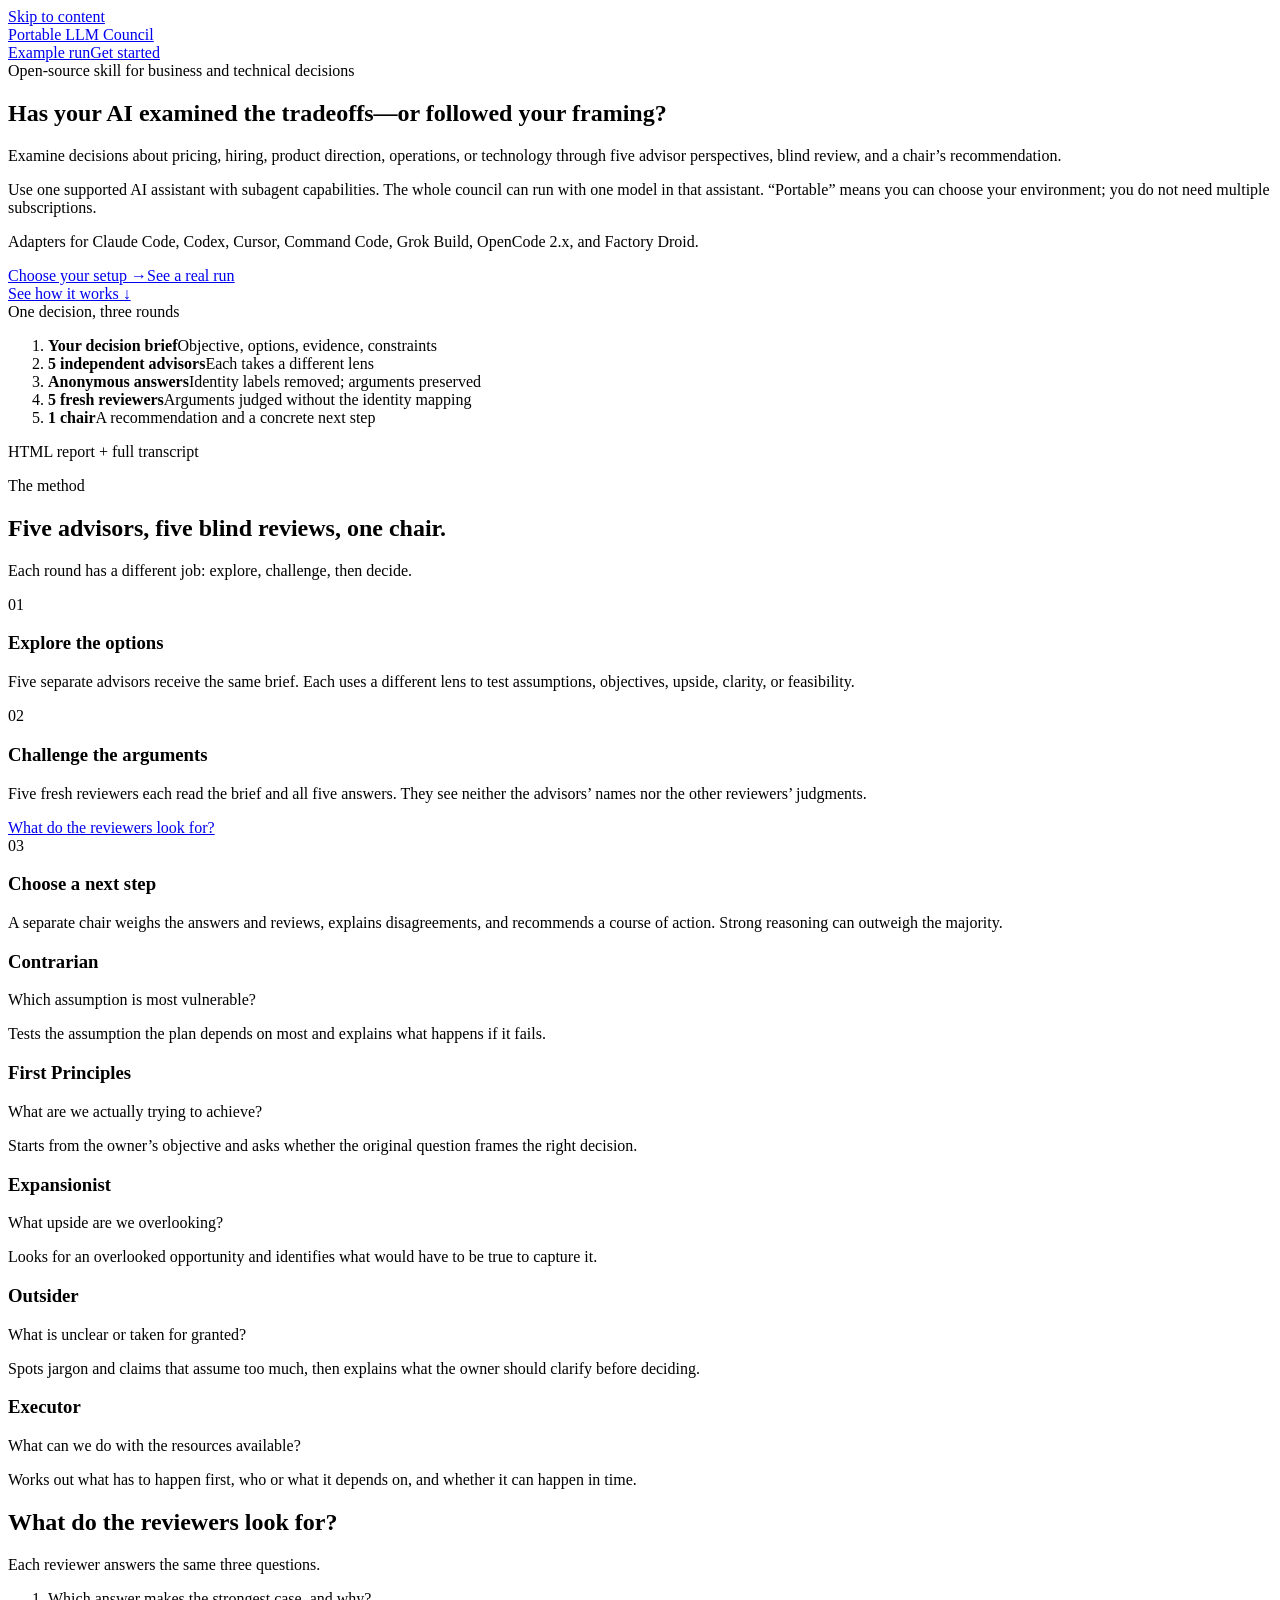
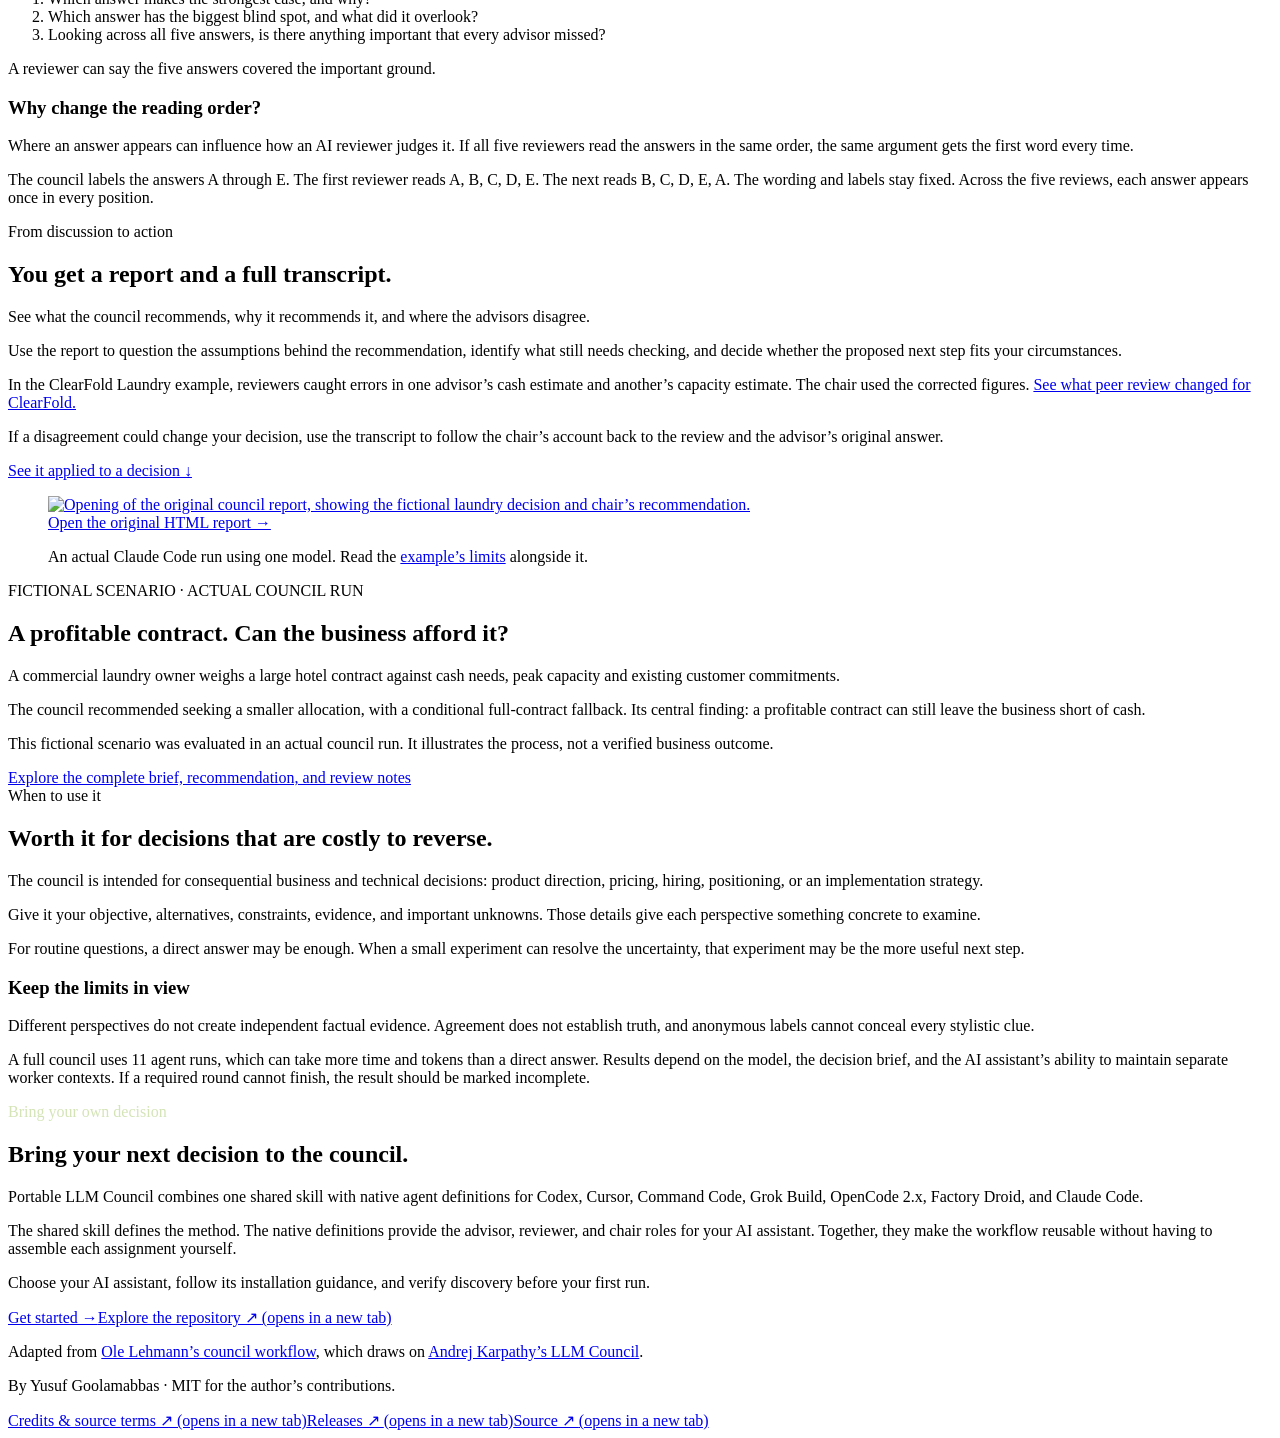
==== site/templates/index.html @ e6c0b961 "Explain blind review and document the Factory Desktop run" ====
<!doctype html><html lang="en"><head><meta charset="utf-8"><meta name="viewport" content="width=device-width,initial-scale=1"><meta name="description" content="Examine the tradeoffs behind an important business or technical decision with five perspectives, blind review, and reasoning you can inspect."><title>Portable LLM Council — business and technical decision review</title><link rel="stylesheet" href="./assets/style.css"><script src="./assets/site.js" defer></script><link rel="canonical" href="https://goolamabbas.github.io/portable-llm-council/"><link rel="icon" href="./assets/favicon.svg" type="image/svg+xml"><meta property="og:type" content="website"><meta property="og:title" content="Portable LLM Council — business and technical decision review"><meta property="og:description" content="Examine the tradeoffs behind an important business or technical decision with five perspectives, blind review, and reasoning you can inspect."><meta property="og:url" content="https://goolamabbas.github.io/portable-llm-council/"><meta property="og:image" content="https://goolamabbas.github.io/portable-llm-council/assets/social-card.png"><meta property="og:image:width" content="1200"><meta property="og:image:height" content="630"><meta property="og:image:alt" content="Portable LLM Council: five advisors, five blind reviews, one chair."><meta name="twitter:card" content="summary_large_image"></head><body><a class="skip" href="#main">Skip to content</a><header><div class="wrap"><a class="brand" href="./"><span class="mark" aria-hidden="true"><i></i><i></i><i></i><i></i><i></i><i></i><i></i><i></i><i></i></span>Portable LLM Council</a><nav aria-label="Main navigation"><a  href="./sample/">Example run</a><a  href="./get-started/">Get started</a></nav></div></header><main id="main"><div class="wrap">
<section class="hero hero-grid">
<div><div class="eyebrow">Open-source skill for business and technical decisions</div>
<h1 class="rationale-heading">Has your AI examined the tradeoffs—or followed your framing?</h1>
<p class="lead">Examine decisions about pricing, hiring, product direction, operations, or technology through five advisor perspectives, blind review, and a chair’s recommendation.</p>
<p>Use one supported AI assistant with subagent capabilities. The whole council can run with one model in that assistant. “Portable” means you can choose your environment; you do not need multiple subscriptions.</p><p class="platforms">Adapters for Claude Code, Codex, Cursor, Command Code, Grok Build, OpenCode 2.x, and Factory Droid.</p>
<div class="actions"><a class="button" href="get-started/">Choose your setup →</a><a class="button secondary" href="sample/">See a real run</a></div>
<a href="#how-it-works">See how it works ↓</a></div>
<aside class="flow" aria-label="Council workflow"><div class="eyebrow">One decision, three rounds</div><ol>
<li><strong>Your decision brief</strong><span>Objective, options, evidence, constraints</span></li>
<li><strong>5 independent advisors</strong><span>Each takes a different lens</span></li>
<li><strong>Anonymous answers</strong><span>Identity labels removed; arguments preserved</span></li>
<li><strong>5 fresh reviewers</strong><span>Arguments judged without the identity mapping</span></li>
<li><strong>1 chair</strong><span>A recommendation and a concrete next step</span></li>
</ol><p class="flow-result">HTML report + full transcript</p></aside>
</section>
<section class="section" id="how-it-works"><div class="intro"><div class="eyebrow">The method</div>
<h2>Five advisors, five blind reviews, one chair.</h2>
<p class="lead">Each round has a different job: explore, challenge, then decide.</p></div>
<div class="three">
<article class="card"><span class="number">01</span><h3>Explore the options</h3><p>Five separate advisors receive the same brief. Each uses a different lens to test assumptions, objectives, upside, clarity, or feasibility.</p></article>
<article class="card"><span class="number">02</span><h3>Challenge the arguments</h3><p>Five fresh reviewers each read the brief and all five answers. They see neither the advisors’ names nor the other reviewers’ judgments.</p><a href="#peer-review">What do the reviewers look for?</a></article>
<article class="card"><span class="number">03</span><h3>Choose a next step</h3><p>A separate chair weighs the answers and reviews, explains disagreements, and recommends a course of action. Strong reasoning can outweigh the majority.</p></article>
</div>
<div class="lenses" aria-label="Five advisor lenses">
<article><h3>Contrarian</h3><p>Which assumption is most vulnerable?</p><p>Tests the assumption the plan depends on most and explains what happens if it fails.</p></article>
<article><h3>First Principles</h3><p>What are we actually trying to achieve?</p><p>Starts from the owner’s objective and asks whether the original question frames the right decision.</p></article>
<article><h3>Expansionist</h3><p>What upside are we overlooking?</p><p>Looks for an overlooked opportunity and identifies what would have to be true to capture it.</p></article>
<article><h3>Outsider</h3><p>What is unclear or taken for granted?</p><p>Spots jargon and claims that assume too much, then explains what the owner should clarify before deciding.</p></article>
<article><h3>Executor</h3><p>What can we do with the resources available?</p><p>Works out what has to happen first, who or what it depends on, and whether it can happen in time.</p></article>
</div></section>
<section class="section two" id="peer-review" aria-labelledby="peer-review-heading">
<div><h2 id="peer-review-heading">What do the reviewers look for?</h2>
<p>Each reviewer answers the same three questions.</p>
<ol>
<li>Which answer makes the strongest case, and why?</li>
<li>Which answer has the biggest blind spot, and what did it overlook?</li>
<li>Looking across all five answers, is there anything important that every advisor missed?</li>
</ol>
<p>A reviewer can say the five answers covered the important ground.</p></div>
<div><h3>Why change the reading order?</h3>
<p>Where an answer appears can influence how an AI reviewer judges it. If all five reviewers read the answers in the same order, the same argument gets the first word every time.</p>
<p>The council labels the answers A through E. The first reviewer reads A, B, C, D, E. The next reads B, C, D, E, A. The wording and labels stay fixed. Across the five reviews, each answer appears once in every position.</p></div>
</section>
<section class="section two"><div><div class="eyebrow">From discussion to action</div>
<h2>You get a report and a full transcript.</h2>
<p>See what the council recommends, why it recommends it, and where the advisors disagree.</p>
<p>Use the report to question the assumptions behind the recommendation, identify what still needs checking, and decide whether the proposed next step fits your circumstances.</p>
<p>In the ClearFold Laundry example, reviewers caught errors in one advisor’s cash estimate and another’s capacity estimate. The chair used the corrected figures. <a href="sample/#review">See what peer review changed for ClearFold.</a></p>
<p>If a disagreement could change your decision, use the transcript to follow the chair’s account back to the review and the advisor’s original answer.</p>
<a href="#example">See it applied to a decision ↓</a></div>
<figure class="report-preview"><a href="sample/original-report.html"><img src="assets/report-preview.png" width="1100" height="720" alt="Opening of the original council report, showing the fictional laundry decision and chair’s recommendation." loading="lazy"></a><figcaption><a href="sample/original-report.html">Open the original HTML report →</a><p class="caption">An actual Claude Code run using one model. Read the <a href="sample/#notes">example’s limits</a> alongside it.</p></figcaption></figure></section>
<section class="section" id="example"><div class="case journey-example">
<div><span class="pill">FICTIONAL SCENARIO · ACTUAL COUNCIL RUN</span><h2 class="case-heading">A profitable contract. Can the business afford it?</h2></div>
<div><p>A commercial laundry owner weighs a large hotel contract against cash needs, peak capacity and existing customer commitments.</p>
<p>The council recommended seeking a smaller allocation, with a conditional full-contract fallback. Its central finding: a profitable contract can still leave the business short of cash.</p>
<p class="caption">This fictional scenario was evaluated in an actual council run. It illustrates the process, not a verified business outcome.</p>
<a href="sample/">Explore the complete brief, recommendation, and review notes</a></div>
</div></section>
<section class="section two"><div><div class="eyebrow">When to use it</div>
<h2>Worth it for decisions that are costly to reverse.</h2>
<p>The council is intended for consequential business and technical decisions: product direction, pricing, hiring, positioning, or an implementation strategy.</p>
<p>Give it your objective, alternatives, constraints, evidence, and important unknowns. Those details give each perspective something concrete to examine.</p>
<p>For routine questions, a direct answer may be enough. When a small experiment can resolve the uncertainty, that experiment may be the more useful next step.</p></div>
<div><h3>Keep the limits in view</h3>
<p>Different perspectives do not create independent factual evidence. Agreement does not establish truth, and anonymous labels cannot conceal every stylistic clue.</p>
<p>A full council uses 11 agent runs, which can take more time and tokens than a direct answer. Results depend on the model, the decision brief, and the AI assistant’s ability to maintain separate worker contexts. If a required round cannot finish, the result should be marked incomplete.</p></div></section>
<section class="section"><div class="tagline"><div class="eyebrow" style="color:#d4e4b7">Bring your own decision</div>
<h2>Bring your next decision to the council.</h2>
<p>Portable LLM Council combines one shared skill with native agent definitions for Codex, Cursor, Command Code, Grok Build, OpenCode 2.x, Factory Droid, and Claude Code.</p>
<p>The shared skill defines the method. The native definitions provide the advisor, reviewer, and chair roles for your AI assistant. Together, they make the workflow reusable without having to assemble each assignment yourself.</p>
<p>Choose your AI assistant, follow its installation guidance, and verify discovery before your first run.</p>
<div class="actions"><a class="button" href="get-started/">Get started →</a><a href="https://github.com/goolamabbas/portable-llm-council" target="_blank" rel="noopener noreferrer">Explore the repository ↗ <span class="sr-only">(opens in a new tab)</span></a></div>
</div></section>
</div></main><footer><div class="wrap"><div><p>Adapted from <a href="https://x.com/itsolelehmann/status/2038661433626333649">Ole Lehmann’s council workflow</a>, which draws on <a href="https://github.com/karpathy/llm-council">Andrej Karpathy’s LLM Council</a>. </p><p>By Yusuf Goolamabbas · MIT for the author’s contributions.</p></div><div class="footerlinks"><a href="https://github.com/goolamabbas/portable-llm-council/blob/main/docs/attribution.md" target="_blank" rel="noopener noreferrer">Credits & source terms ↗ <span class="sr-only">(opens in a new tab)</span></a><a href="https://github.com/goolamabbas/portable-llm-council/releases" target="_blank" rel="noopener noreferrer">Releases ↗ <span class="sr-only">(opens in a new tab)</span></a><a href="https://github.com/goolamabbas/portable-llm-council" target="_blank" rel="noopener noreferrer">Source ↗ <span class="sr-only">(opens in a new tab)</span></a></div></div></footer></body></html>
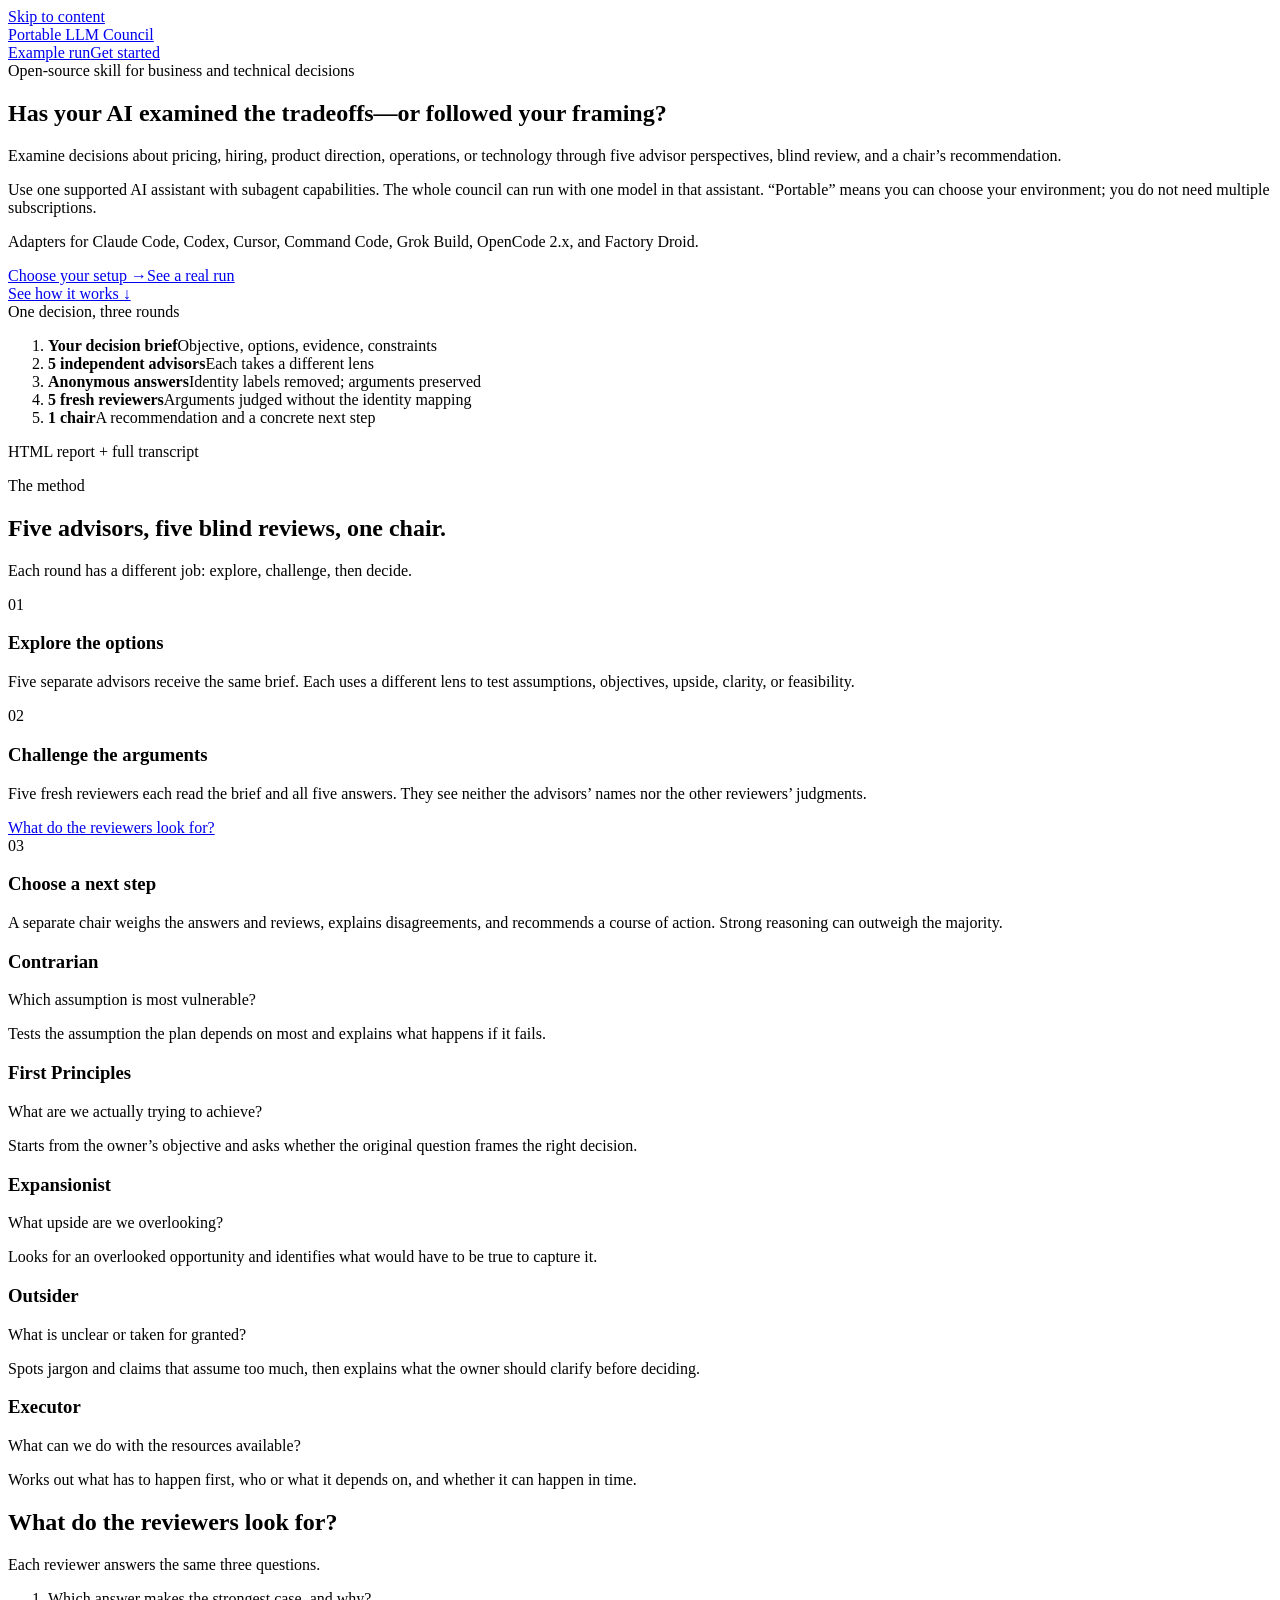
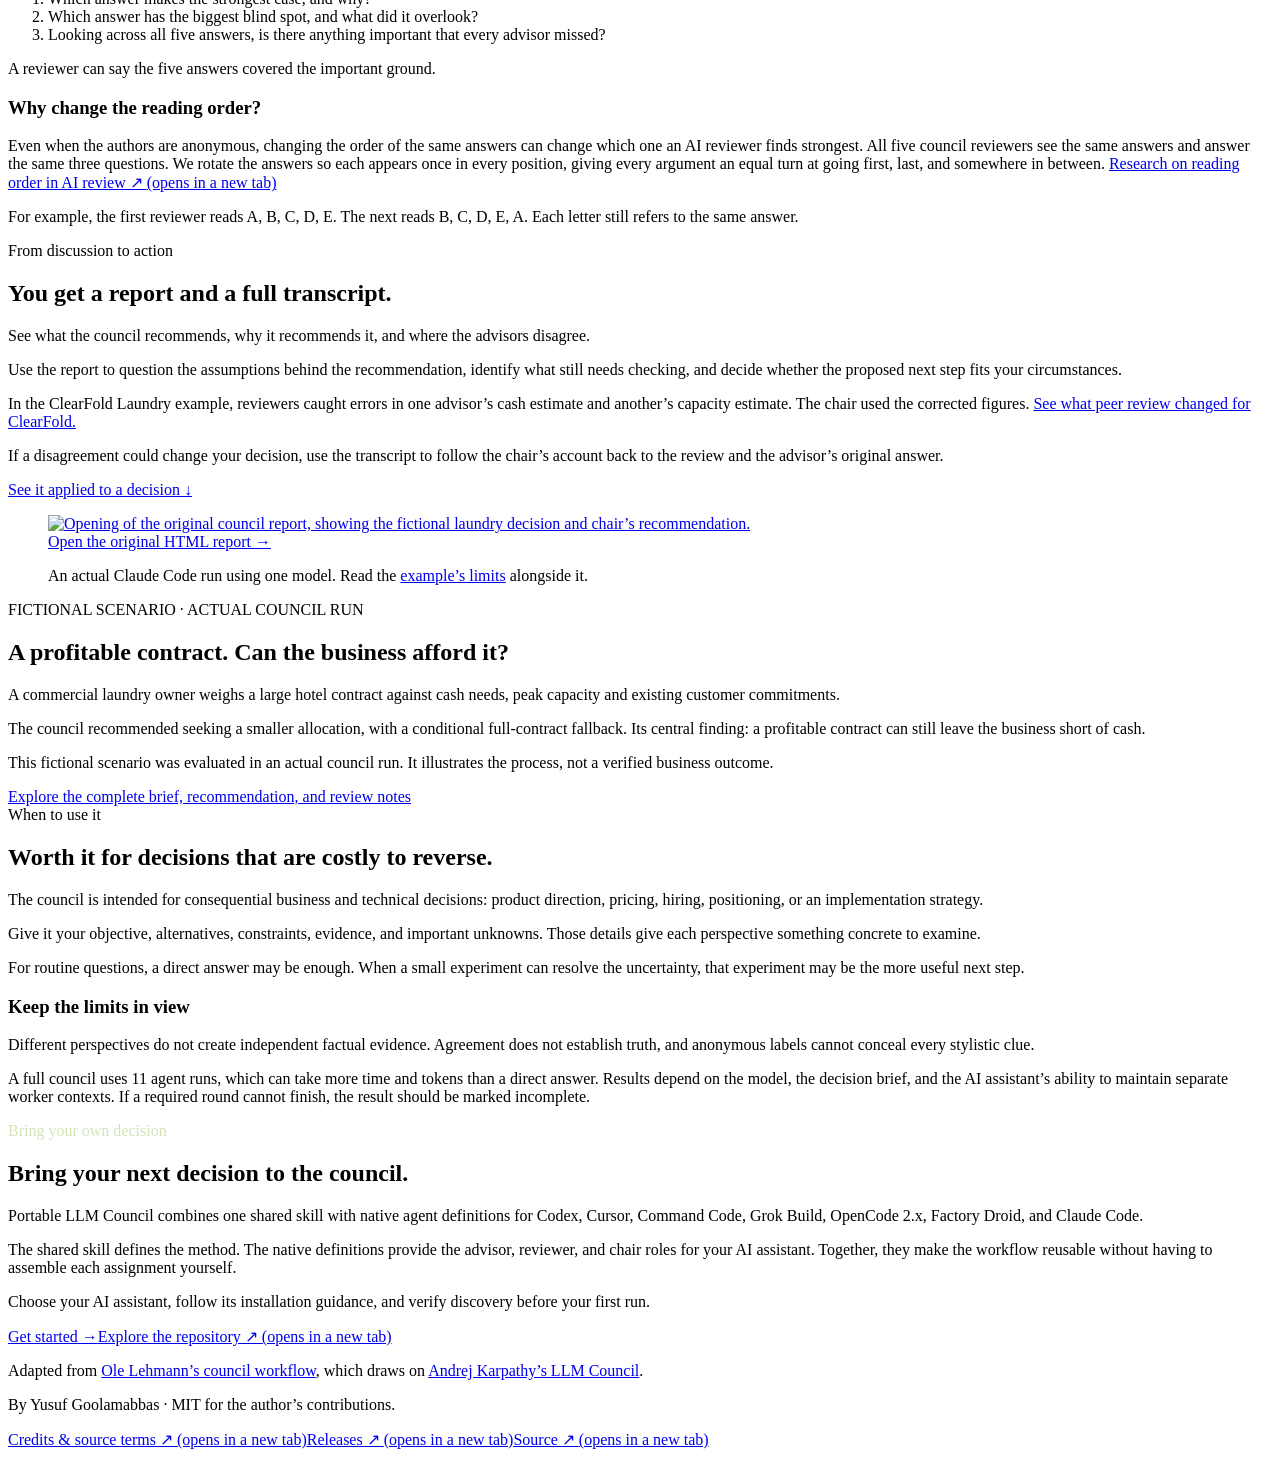
==== commit 5b8b923b: "Cite research on reading order in blind peer review" ====
--- a/site/templates/index.html
+++ b/site/templates/index.html
@@ -38,9 +38,9 @@
 <li>Looking across all five answers, is there anything important that every advisor missed?</li>
 </ol>
 <p>A reviewer can say the five answers covered the important ground.</p></div>
-<div><h3>Why change the reading order?</h3>
-<p>Where an answer appears can influence how an AI reviewer judges it. If all five reviewers read the answers in the same order, the same argument gets the first word every time.</p>
-<p>The council labels the answers A through E. The first reviewer reads A, B, C, D, E. The next reads B, C, D, E, A. The wording and labels stay fixed. Across the five reviews, each answer appears once in every position.</p></div>
+<div><h3 id="reading-order">Why change the reading order?</h3>
+<p>Even when the authors are anonymous, changing the order of the same answers can change which one an AI reviewer finds strongest. All five council reviewers see the same answers and answer the same three questions. We rotate the answers so each appears once in every position, giving every argument an equal turn at going first, last, and somewhere in between. <a href="https://aclanthology.org/2025.ijcnlp-long.18/" target="_blank" rel="noopener noreferrer">Research on reading order in AI review ↗ <span class="sr-only">(opens in a new tab)</span></a></p>
+<p>For example, the first reviewer reads A, B, C, D, E. The next reads B, C, D, E, A. Each letter still refers to the same answer.</p></div>
 </section>
 <section class="section two"><div><div class="eyebrow">From discussion to action</div>
 <h2>You get a report and a full transcript.</h2>
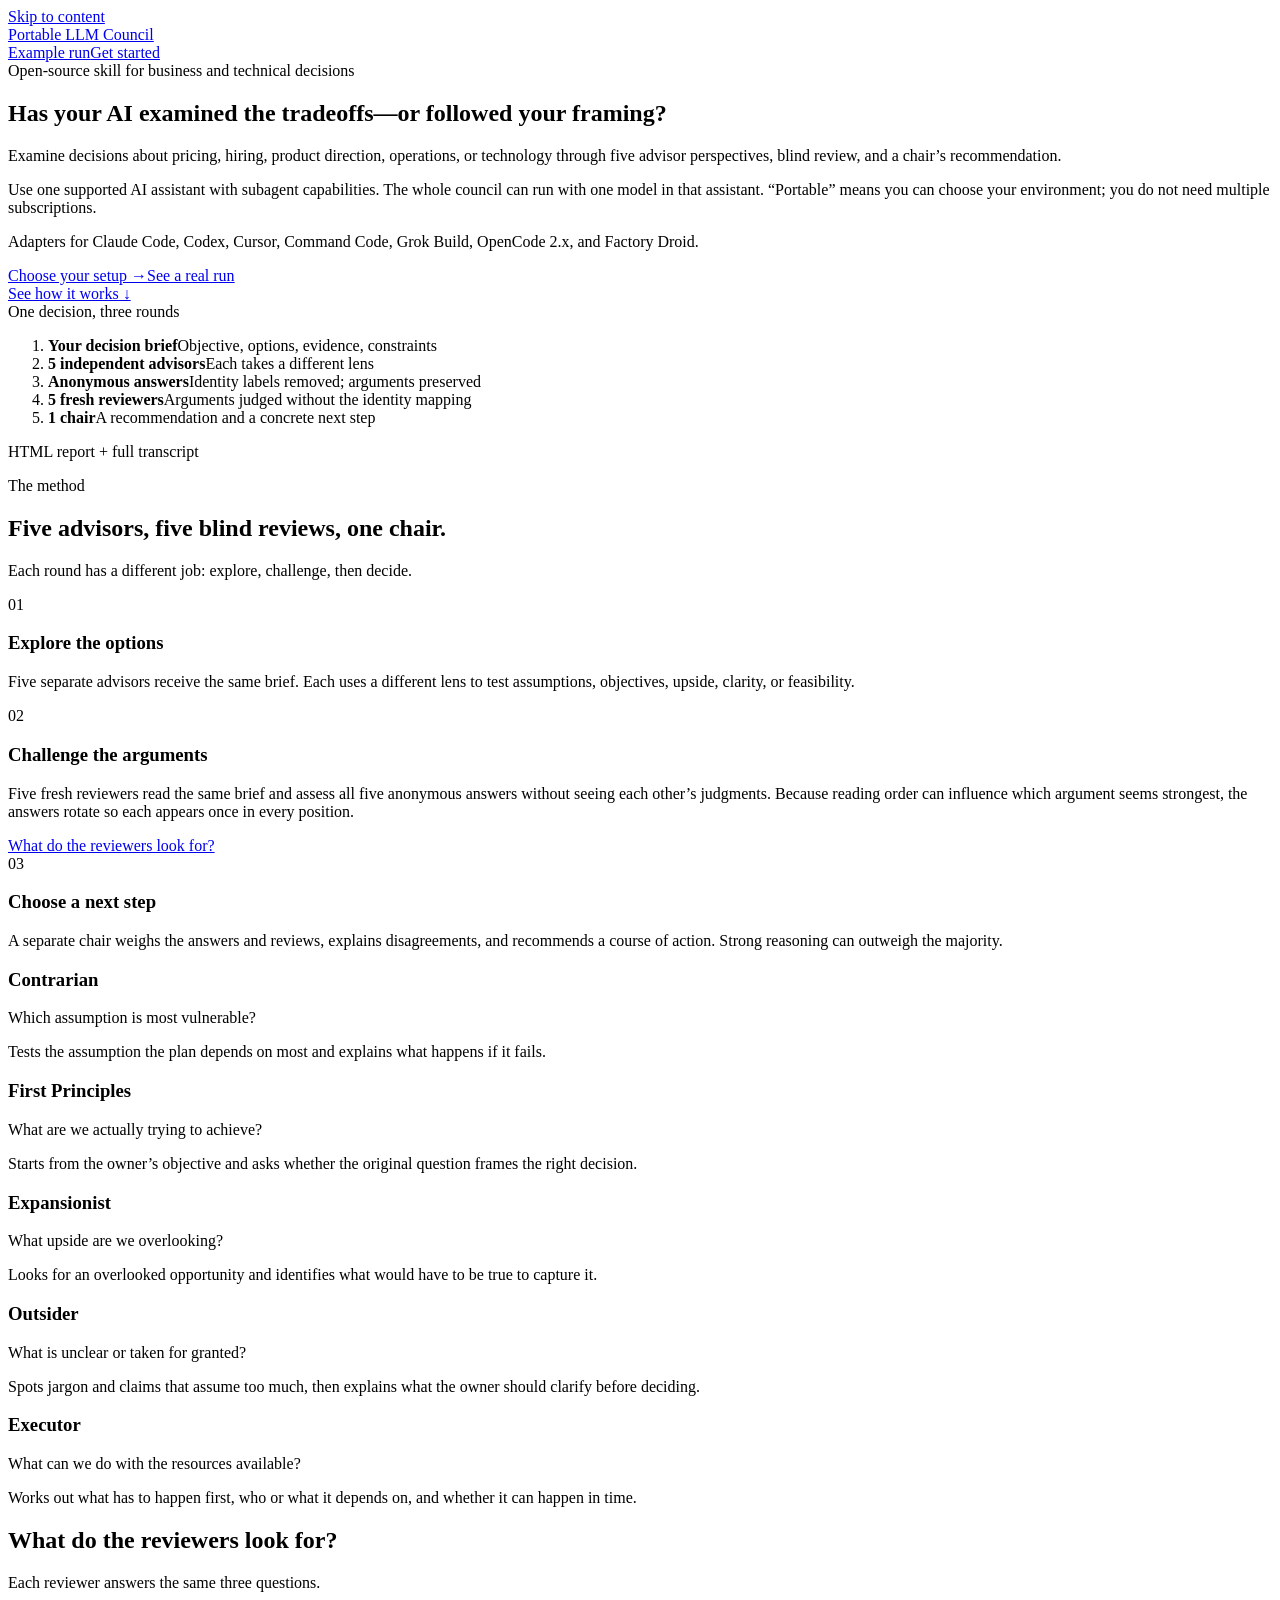
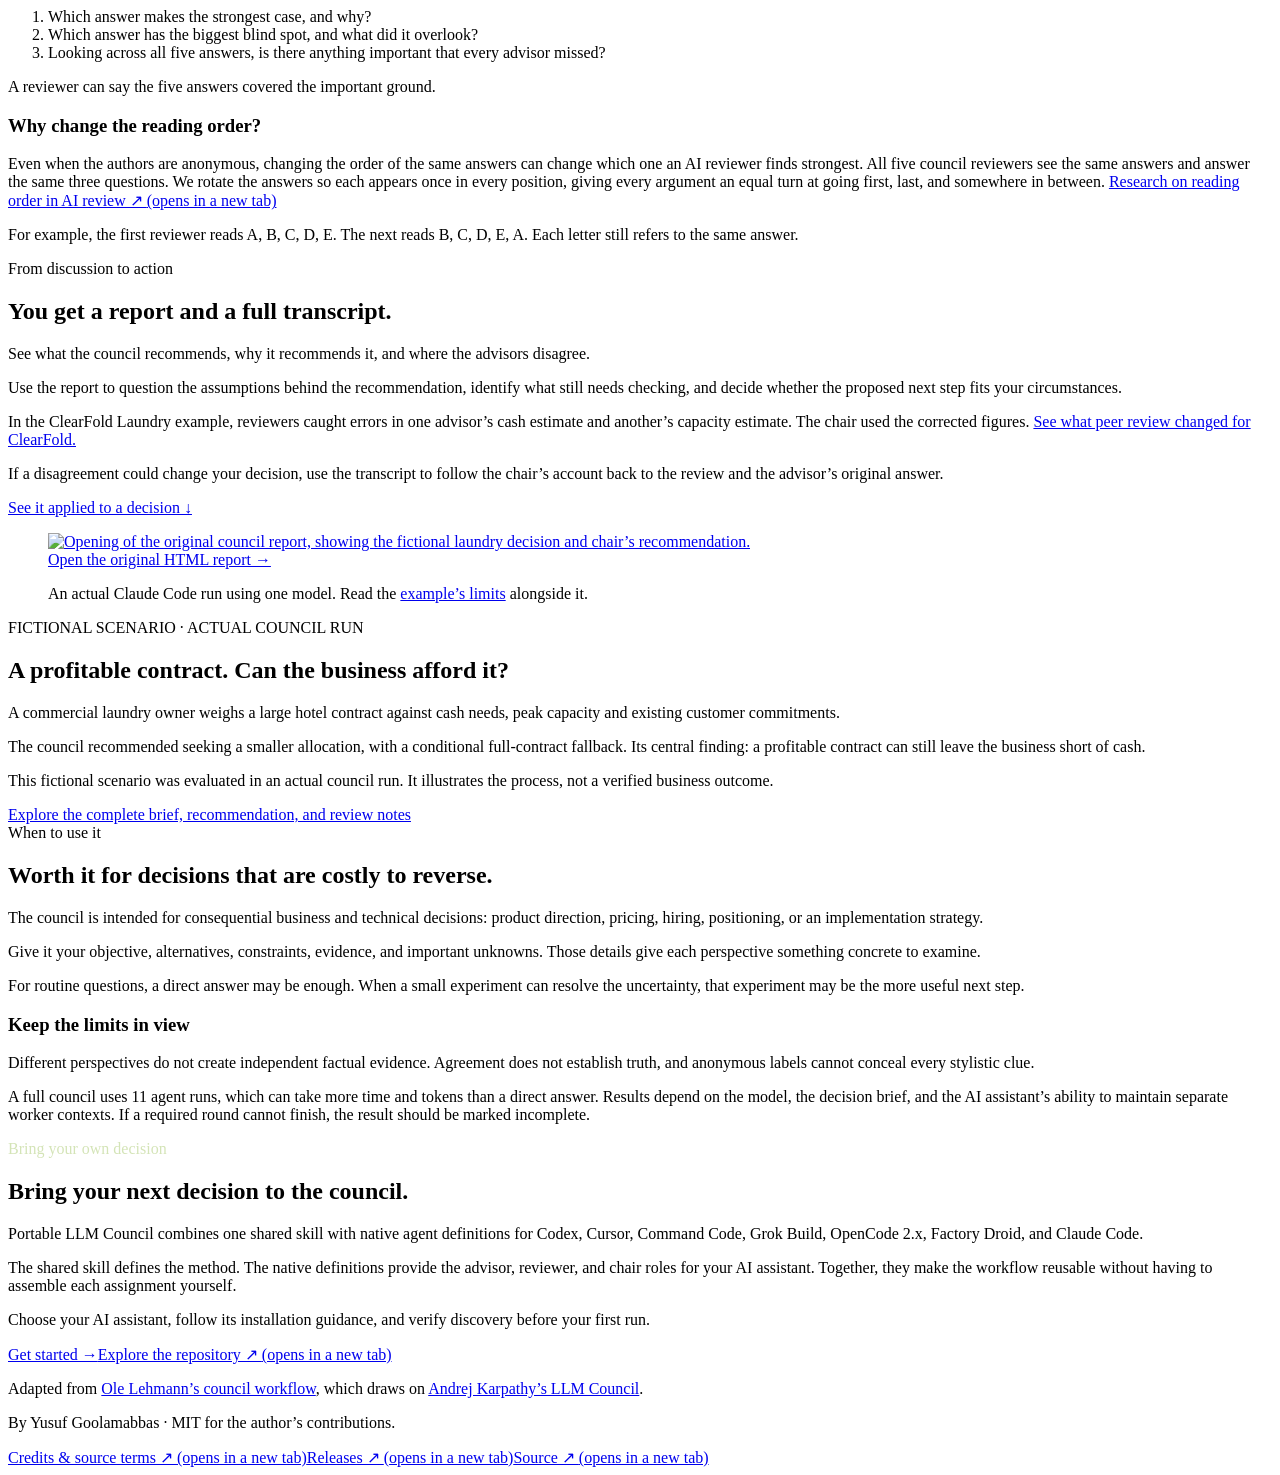
==== commit 508c86c7: "Explain reading order in the reviewer overview card" ====
--- a/site/templates/index.html
+++ b/site/templates/index.html
@@ -19,7 +19,7 @@
 <p class="lead">Each round has a different job: explore, challenge, then decide.</p></div>
 <div class="three">
 <article class="card"><span class="number">01</span><h3>Explore the options</h3><p>Five separate advisors receive the same brief. Each uses a different lens to test assumptions, objectives, upside, clarity, or feasibility.</p></article>
-<article class="card"><span class="number">02</span><h3>Challenge the arguments</h3><p>Five fresh reviewers each read the brief and all five answers. They see neither the advisors’ names nor the other reviewers’ judgments.</p><a href="#peer-review">What do the reviewers look for?</a></article>
+<article class="card"><span class="number">02</span><h3>Challenge the arguments</h3><p>Five fresh reviewers read the same brief and assess all five anonymous answers without seeing each other’s judgments. Because reading order can influence which argument seems strongest, the answers rotate so each appears once in every position.</p><a href="#peer-review">What do the reviewers look for?</a></article>
 <article class="card"><span class="number">03</span><h3>Choose a next step</h3><p>A separate chair weighs the answers and reviews, explains disagreements, and recommends a course of action. Strong reasoning can outweigh the majority.</p></article>
 </div>
 <div class="lenses" aria-label="Five advisor lenses">
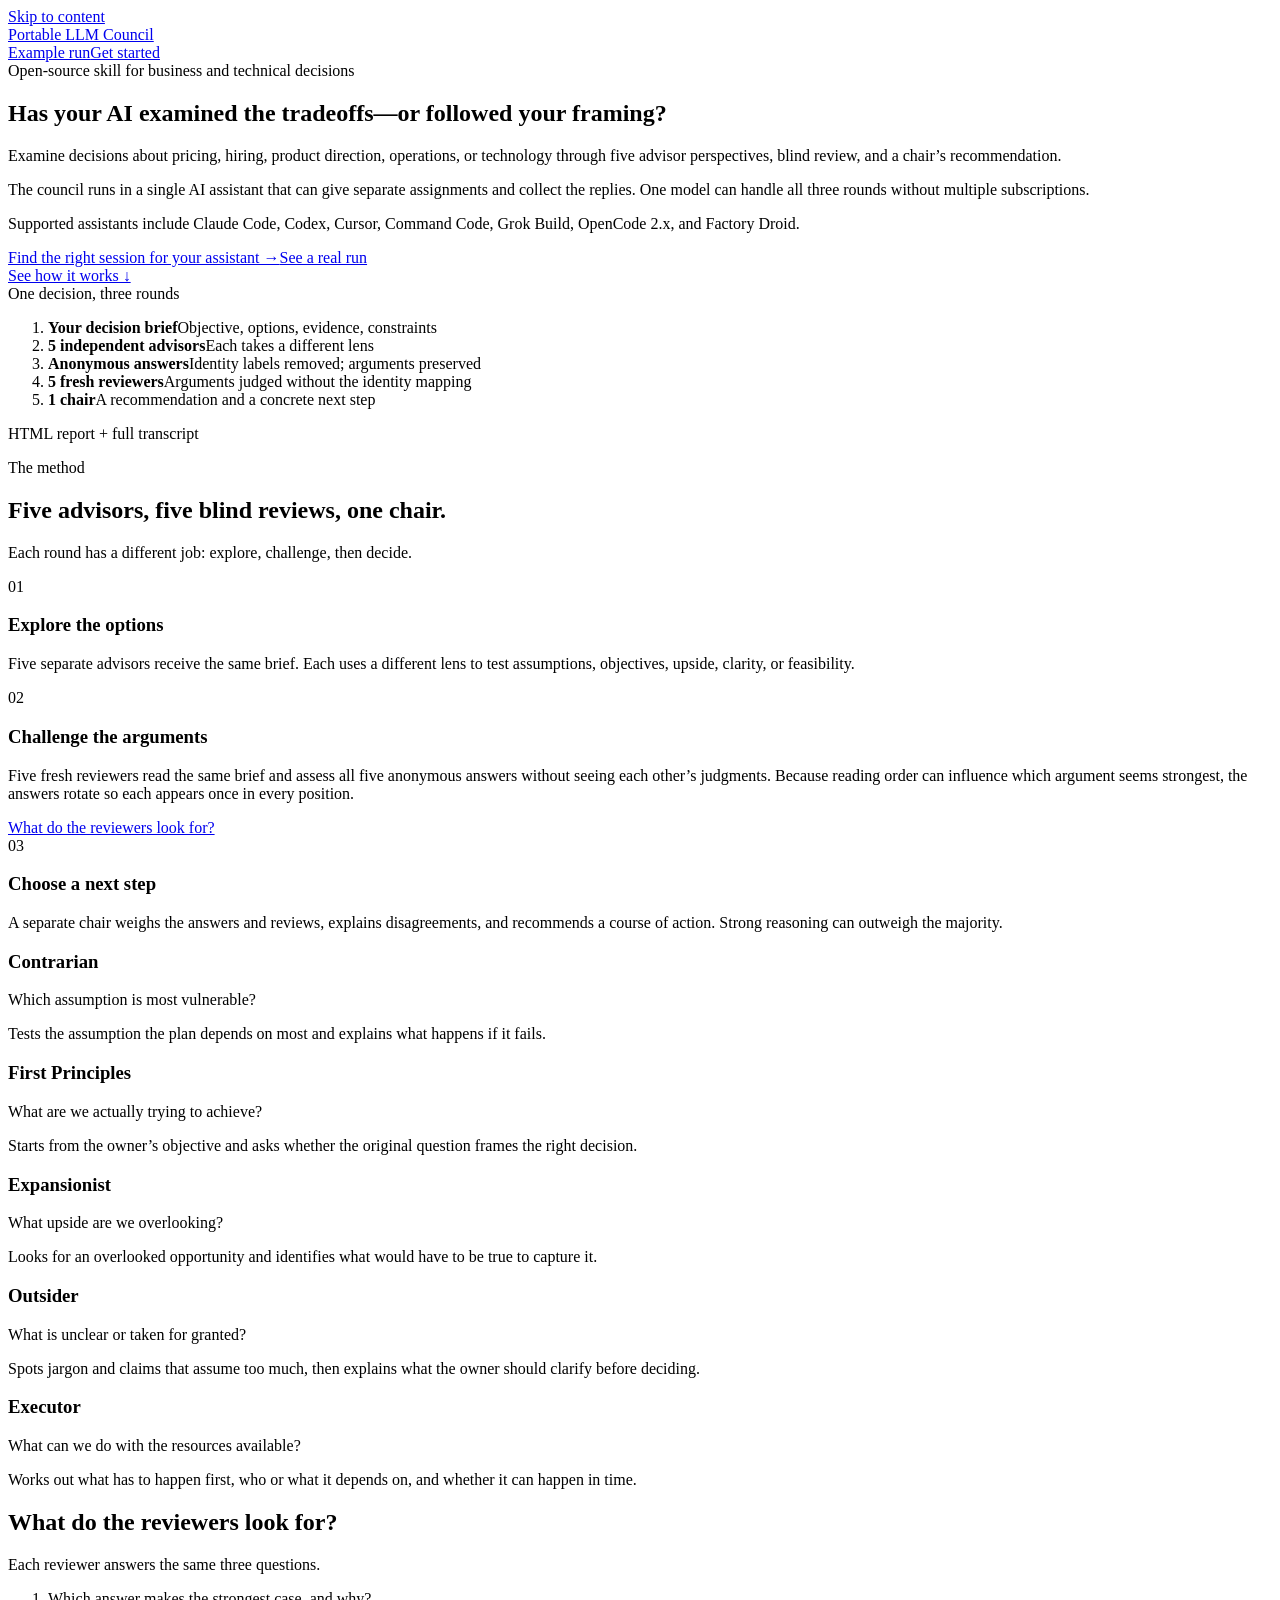
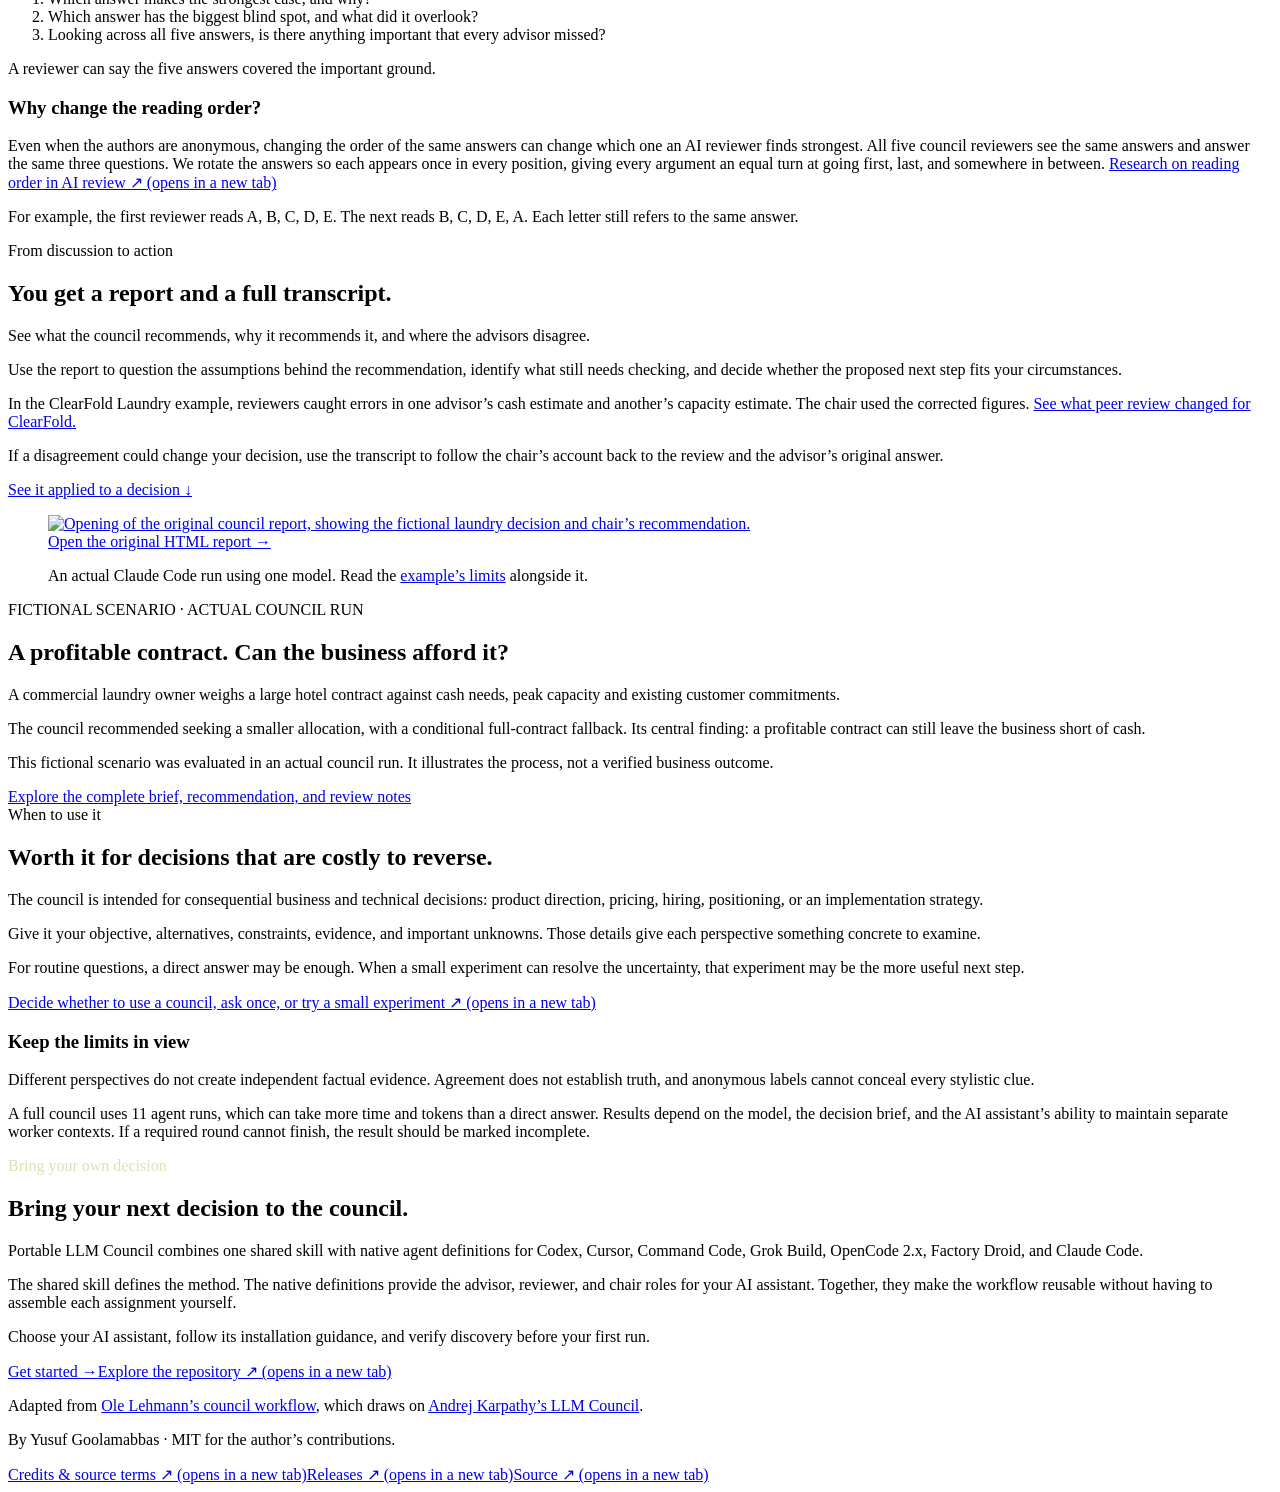
==== commit 93fbf1be: "Guide first-time readers from rough notes to a council decision" ====
--- a/site/templates/index.html
+++ b/site/templates/index.html
@@ -3,8 +3,8 @@
 <div><div class="eyebrow">Open-source skill for business and technical decisions</div>
 <h1 class="rationale-heading">Has your AI examined the tradeoffs—or followed your framing?</h1>
 <p class="lead">Examine decisions about pricing, hiring, product direction, operations, or technology through five advisor perspectives, blind review, and a chair’s recommendation.</p>
-<p>Use one supported AI assistant with subagent capabilities. The whole council can run with one model in that assistant. “Portable” means you can choose your environment; you do not need multiple subscriptions.</p><p class="platforms">Adapters for Claude Code, Codex, Cursor, Command Code, Grok Build, OpenCode 2.x, and Factory Droid.</p>
-<div class="actions"><a class="button" href="get-started/">Choose your setup →</a><a class="button secondary" href="sample/">See a real run</a></div>
+<p>The council runs in a single AI assistant that can give separate assignments and collect the replies. One model can handle all three rounds without multiple subscriptions.</p><p class="platforms">Supported assistants include Claude Code, Codex, Cursor, Command Code, Grok Build, OpenCode 2.x, and Factory Droid.</p>
+<div class="actions"><a class="button" href="get-started/#choose-session">Find the right session for your assistant →</a><a class="button secondary" href="sample/">See a real run</a></div>
 <a href="#how-it-works">See how it works ↓</a></div>
 <aside class="flow" aria-label="Council workflow"><div class="eyebrow">One decision, three rounds</div><ol>
 <li><strong>Your decision brief</strong><span>Objective, options, evidence, constraints</span></li>
@@ -61,7 +61,7 @@
 <h2>Worth it for decisions that are costly to reverse.</h2>
 <p>The council is intended for consequential business and technical decisions: product direction, pricing, hiring, positioning, or an implementation strategy.</p>
 <p>Give it your objective, alternatives, constraints, evidence, and important unknowns. Those details give each perspective something concrete to examine.</p>
-<p>For routine questions, a direct answer may be enough. When a small experiment can resolve the uncertainty, that experiment may be the more useful next step.</p></div>
+<p>For routine questions, a direct answer may be enough. When a small experiment can resolve the uncertainty, that experiment may be the more useful next step.</p><a href="https://github.com/goolamabbas/portable-llm-council/blob/main/docs/when-to-use.md#is-it-worth-invoking" target="_blank" rel="noopener noreferrer">Decide whether to use a council, ask once, or try a small experiment ↗ <span class="sr-only">(opens in a new tab)</span></a></div>
 <div><h3>Keep the limits in view</h3>
 <p>Different perspectives do not create independent factual evidence. Agreement does not establish truth, and anonymous labels cannot conceal every stylistic clue.</p>
 <p>A full council uses 11 agent runs, which can take more time and tokens than a direct answer. Results depend on the model, the decision brief, and the AI assistant’s ability to maintain separate worker contexts. If a required round cannot finish, the result should be marked incomplete.</p></div></section>
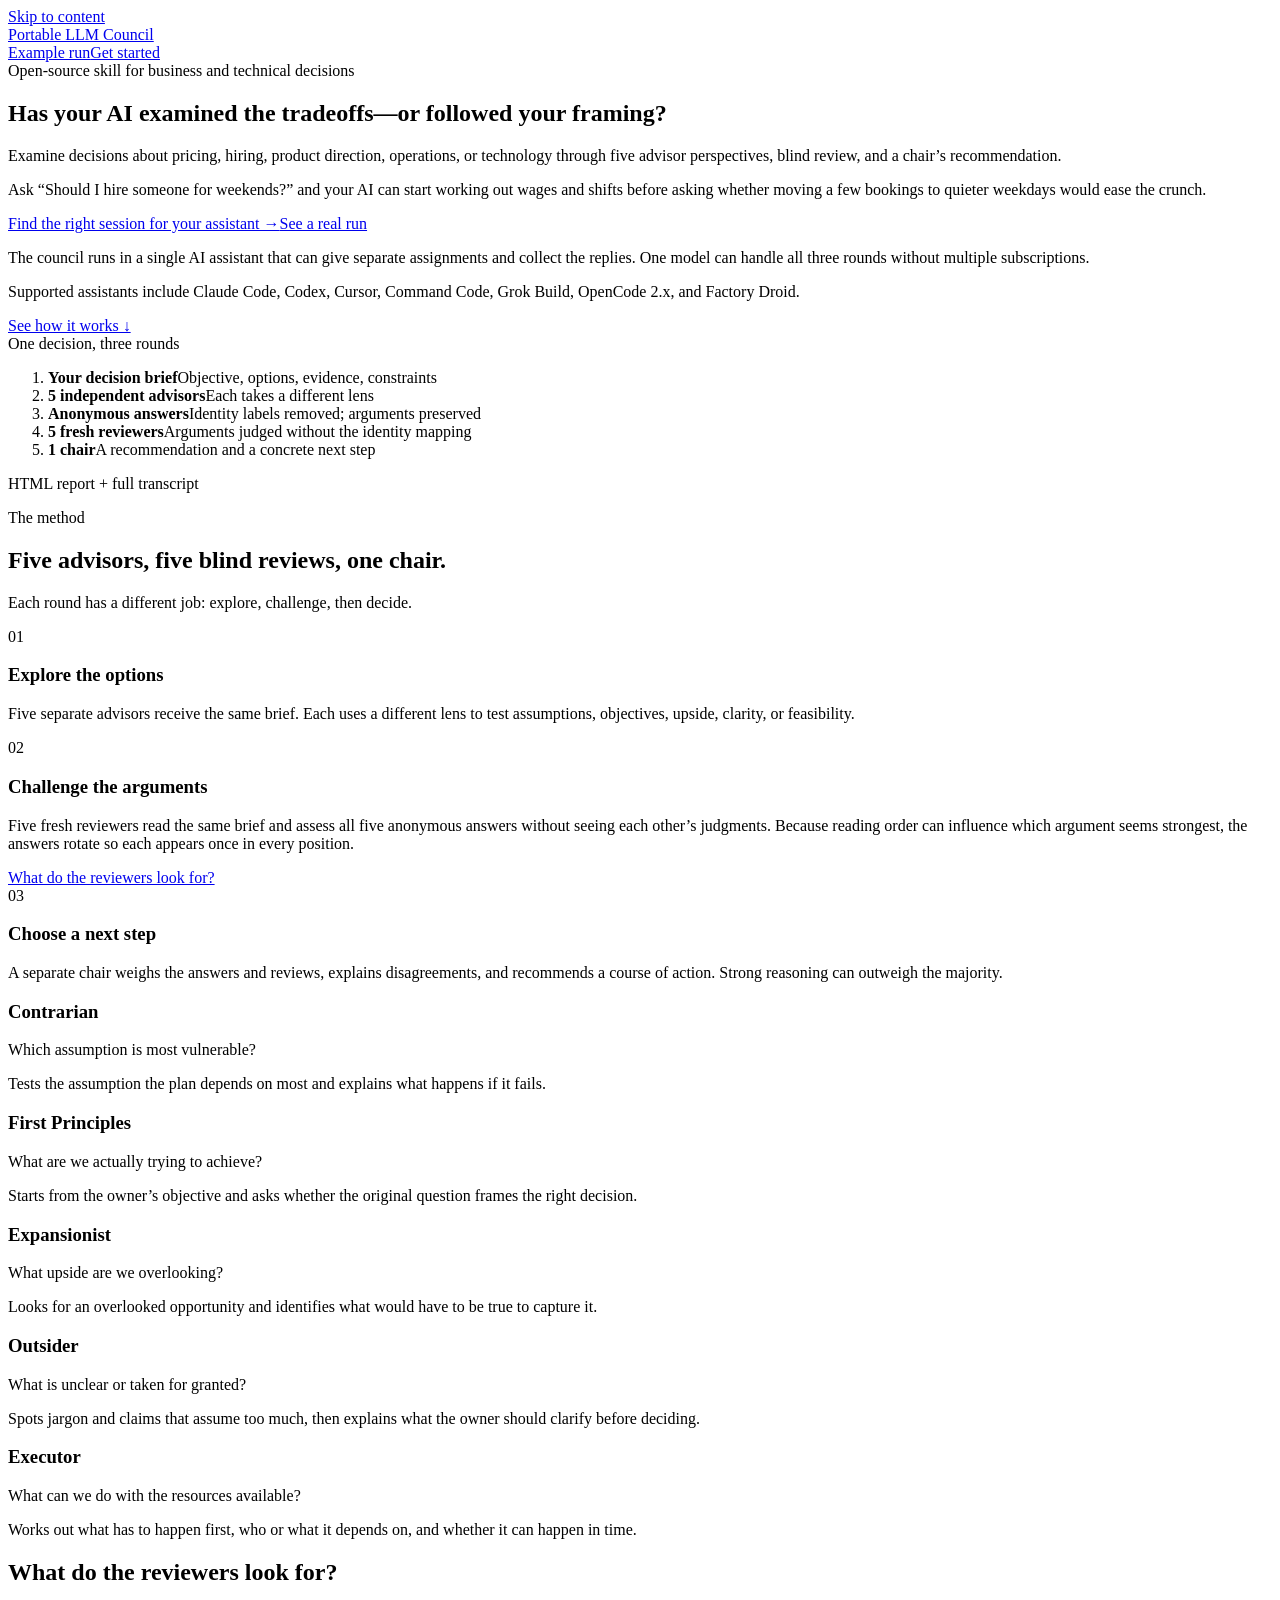
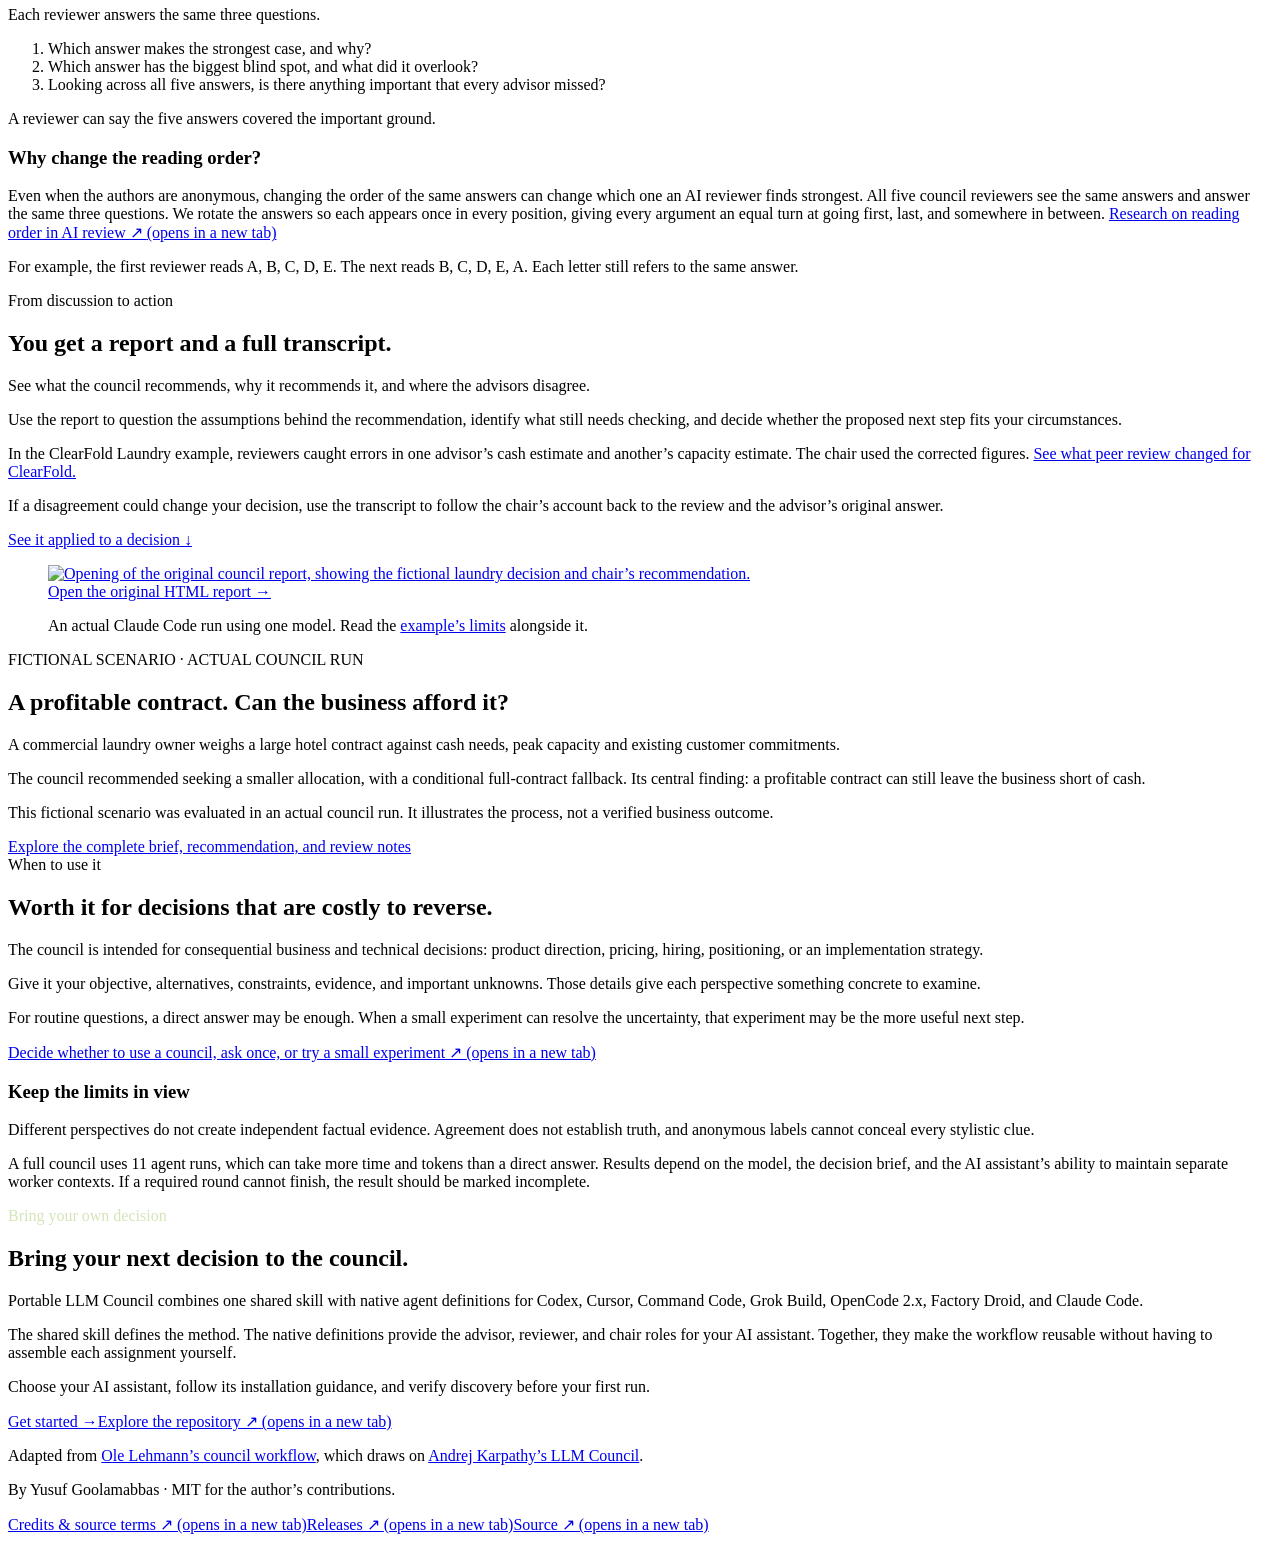
==== commit 3cbafb66: "Illustrate decision framing with a weekend hiring question" ====
--- a/site/templates/index.html
+++ b/site/templates/index.html
@@ -3,8 +3,9 @@
 <div><div class="eyebrow">Open-source skill for business and technical decisions</div>
 <h1 class="rationale-heading">Has your AI examined the tradeoffs—or followed your framing?</h1>
 <p class="lead">Examine decisions about pricing, hiring, product direction, operations, or technology through five advisor perspectives, blind review, and a chair’s recommendation.</p>
+<p>Ask “Should I hire someone for weekends?” and your AI can start working out wages and shifts before asking whether moving a few bookings to quieter weekdays would ease the crunch.</p>
+<div class="actions"><a class="button" href="get-started/#choose-session">Find the right session for your assistant →</a><a class="button secondary" href="sample/">See a real run</a></div>
 <p>The council runs in a single AI assistant that can give separate assignments and collect the replies. One model can handle all three rounds without multiple subscriptions.</p><p class="platforms">Supported assistants include Claude Code, Codex, Cursor, Command Code, Grok Build, OpenCode 2.x, and Factory Droid.</p>
-<div class="actions"><a class="button" href="get-started/#choose-session">Find the right session for your assistant →</a><a class="button secondary" href="sample/">See a real run</a></div>
 <a href="#how-it-works">See how it works ↓</a></div>
 <aside class="flow" aria-label="Council workflow"><div class="eyebrow">One decision, three rounds</div><ol>
 <li><strong>Your decision brief</strong><span>Objective, options, evidence, constraints</span></li>
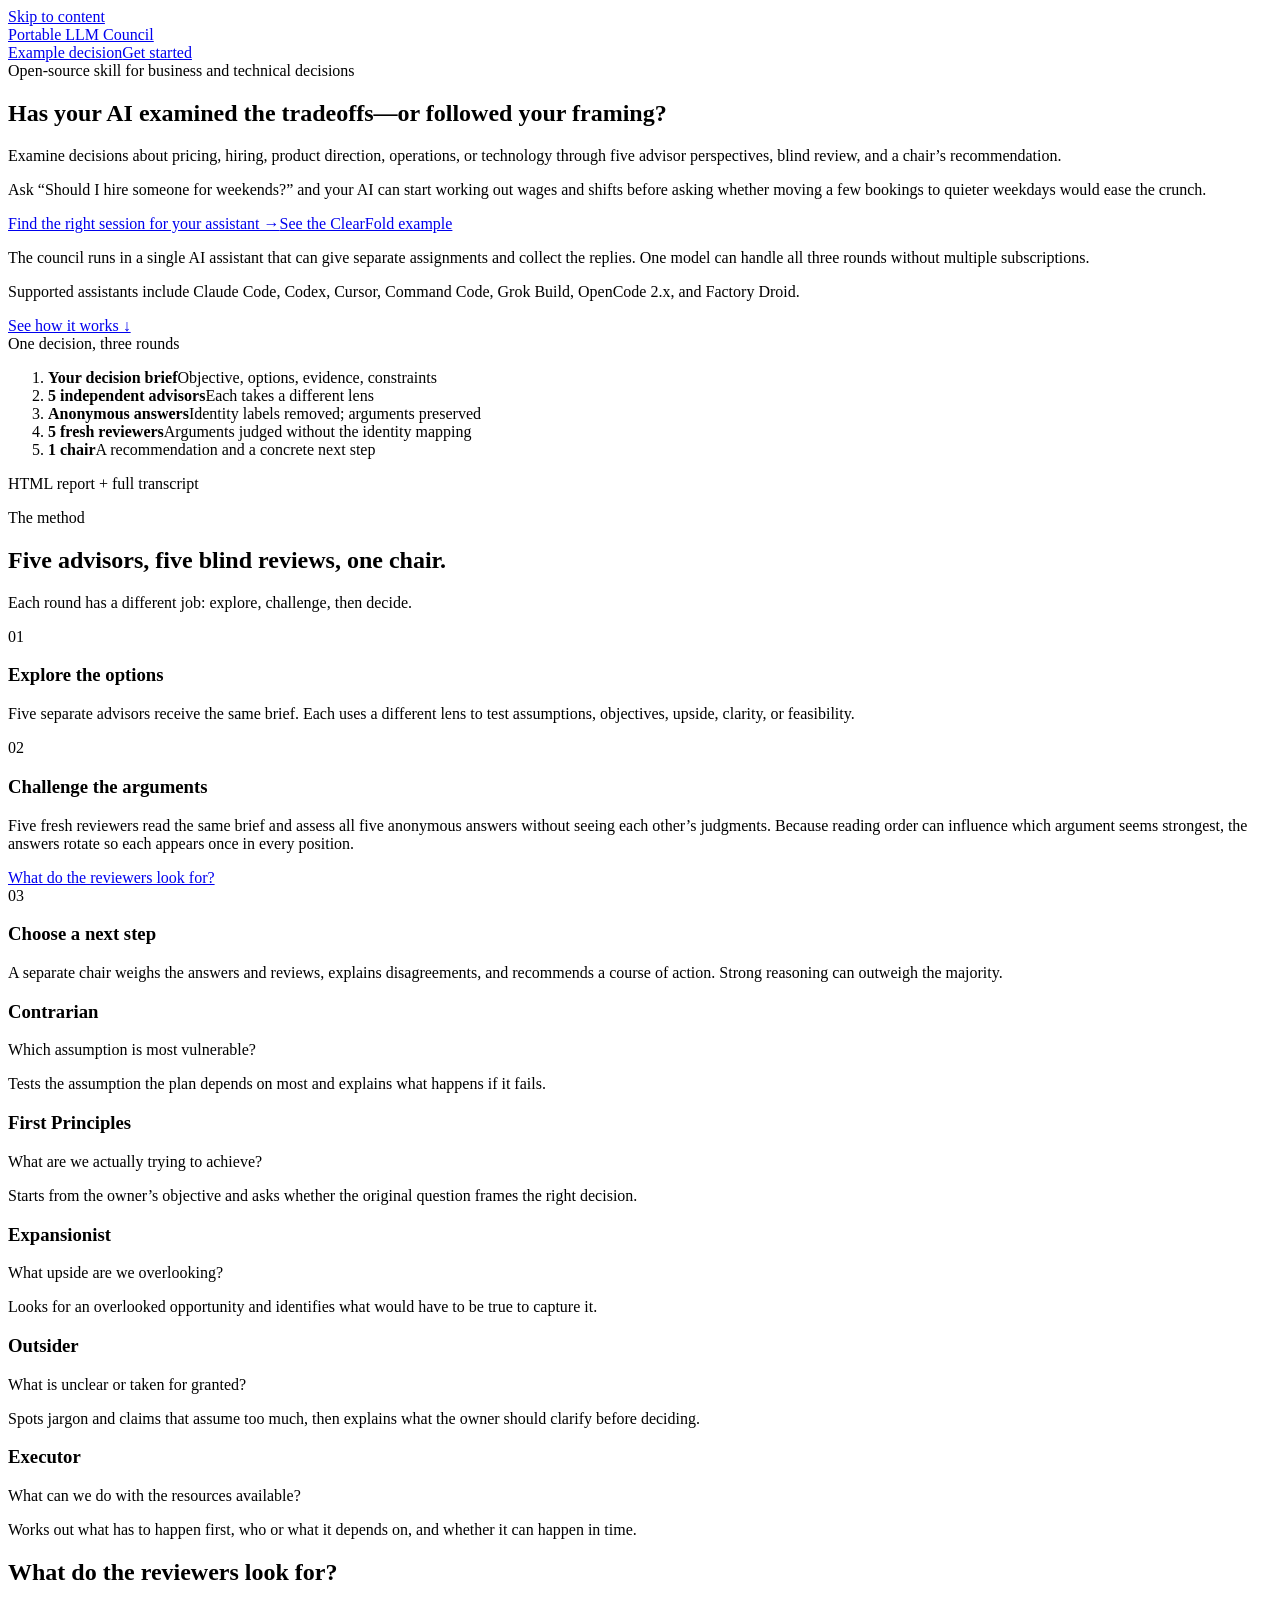
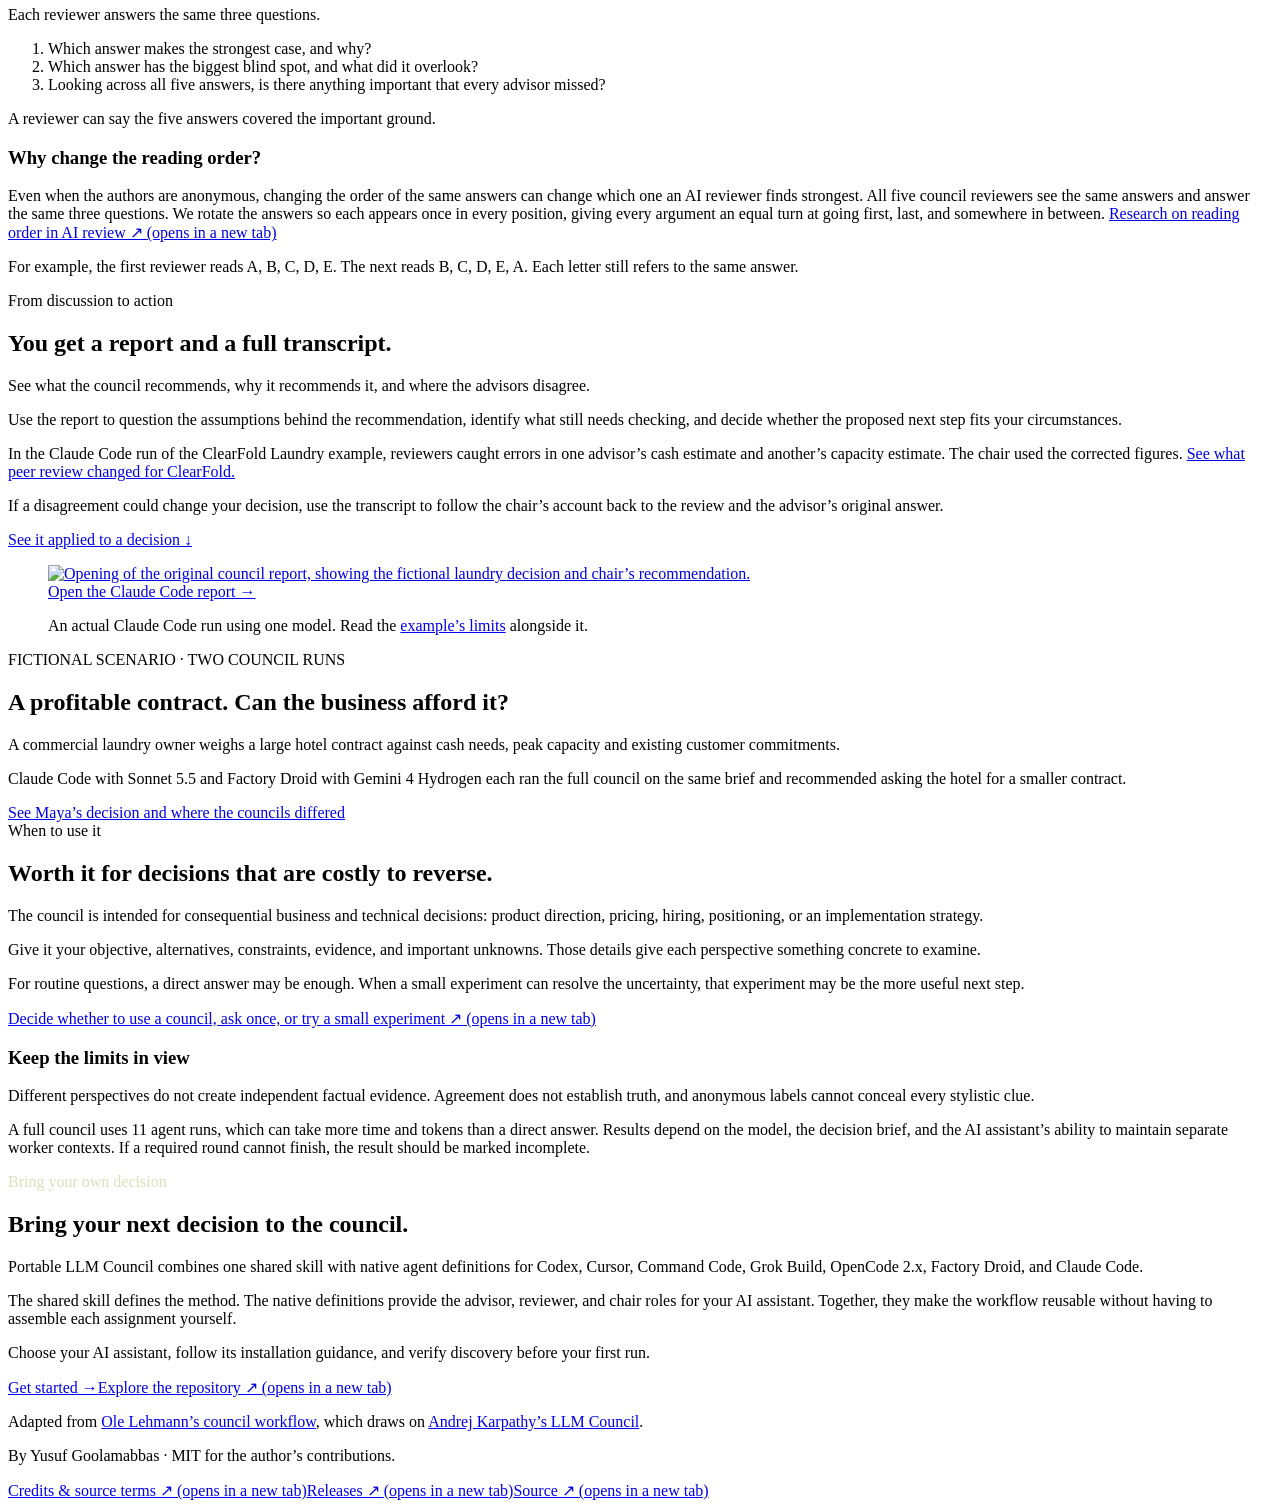
==== commit 01318d7f: "Show how two councils approached the ClearFold decision" ====
--- a/site/templates/index.html
+++ b/site/templates/index.html
@@ -1,10 +1,10 @@
-<!doctype html><html lang="en"><head><meta charset="utf-8"><meta name="viewport" content="width=device-width,initial-scale=1"><meta name="description" content="Examine the tradeoffs behind an important business or technical decision with five perspectives, blind review, and reasoning you can inspect."><title>Portable LLM Council — business and technical decision review</title><link rel="stylesheet" href="./assets/style.css"><script src="./assets/site.js" defer></script><link rel="canonical" href="https://goolamabbas.github.io/portable-llm-council/"><link rel="icon" href="./assets/favicon.svg" type="image/svg+xml"><meta property="og:type" content="website"><meta property="og:title" content="Portable LLM Council — business and technical decision review"><meta property="og:description" content="Examine the tradeoffs behind an important business or technical decision with five perspectives, blind review, and reasoning you can inspect."><meta property="og:url" content="https://goolamabbas.github.io/portable-llm-council/"><meta property="og:image" content="https://goolamabbas.github.io/portable-llm-council/assets/social-card.png"><meta property="og:image:width" content="1200"><meta property="og:image:height" content="630"><meta property="og:image:alt" content="Portable LLM Council: five advisors, five blind reviews, one chair."><meta name="twitter:card" content="summary_large_image"></head><body><a class="skip" href="#main">Skip to content</a><header><div class="wrap"><a class="brand" href="./"><span class="mark" aria-hidden="true"><i></i><i></i><i></i><i></i><i></i><i></i><i></i><i></i><i></i></span>Portable LLM Council</a><nav aria-label="Main navigation"><a  href="./sample/">Example run</a><a  href="./get-started/">Get started</a></nav></div></header><main id="main"><div class="wrap">
+<!doctype html><html lang="en"><head><meta charset="utf-8"><meta name="viewport" content="width=device-width,initial-scale=1"><meta name="description" content="Examine the tradeoffs behind an important business or technical decision with five perspectives, blind review, and reasoning you can inspect."><title>Portable LLM Council — business and technical decision review</title><link rel="stylesheet" href="./assets/style.css"><script src="./assets/site.js" defer></script><link rel="canonical" href="https://goolamabbas.github.io/portable-llm-council/"><link rel="icon" href="./assets/favicon.svg" type="image/svg+xml"><meta property="og:type" content="website"><meta property="og:title" content="Portable LLM Council — business and technical decision review"><meta property="og:description" content="Examine the tradeoffs behind an important business or technical decision with five perspectives, blind review, and reasoning you can inspect."><meta property="og:url" content="https://goolamabbas.github.io/portable-llm-council/"><meta property="og:image" content="https://goolamabbas.github.io/portable-llm-council/assets/social-card.png"><meta property="og:image:width" content="1200"><meta property="og:image:height" content="630"><meta property="og:image:alt" content="Portable LLM Council: five advisors, five blind reviews, one chair."><meta name="twitter:card" content="summary_large_image"></head><body><a class="skip" href="#main">Skip to content</a><header><div class="wrap"><a class="brand" href="./"><span class="mark" aria-hidden="true"><i></i><i></i><i></i><i></i><i></i><i></i><i></i><i></i><i></i></span>Portable LLM Council</a><nav aria-label="Main navigation"><a  href="./sample/">Example decision</a><a  href="./get-started/">Get started</a></nav></div></header><main id="main"><div class="wrap">
 <section class="hero hero-grid">
 <div><div class="eyebrow">Open-source skill for business and technical decisions</div>
 <h1 class="rationale-heading">Has your AI examined the tradeoffs—or followed your framing?</h1>
 <p class="lead">Examine decisions about pricing, hiring, product direction, operations, or technology through five advisor perspectives, blind review, and a chair’s recommendation.</p>
 <p>Ask “Should I hire someone for weekends?” and your AI can start working out wages and shifts before asking whether moving a few bookings to quieter weekdays would ease the crunch.</p>
-<div class="actions"><a class="button" href="get-started/#choose-session">Find the right session for your assistant →</a><a class="button secondary" href="sample/">See a real run</a></div>
+<div class="actions"><a class="button" href="get-started/#choose-session">Find the right session for your assistant →</a><a class="button secondary" href="sample/">See the ClearFold example</a></div>
 <p>The council runs in a single AI assistant that can give separate assignments and collect the replies. One model can handle all three rounds without multiple subscriptions.</p><p class="platforms">Supported assistants include Claude Code, Codex, Cursor, Command Code, Grok Build, OpenCode 2.x, and Factory Droid.</p>
 <a href="#how-it-works">See how it works ↓</a></div>
 <aside class="flow" aria-label="Council workflow"><div class="eyebrow">One decision, three rounds</div><ol>
@@ -47,16 +47,15 @@
 <h2>You get a report and a full transcript.</h2>
 <p>See what the council recommends, why it recommends it, and where the advisors disagree.</p>
 <p>Use the report to question the assumptions behind the recommendation, identify what still needs checking, and decide whether the proposed next step fits your circumstances.</p>
-<p>In the ClearFold Laundry example, reviewers caught errors in one advisor’s cash estimate and another’s capacity estimate. The chair used the corrected figures. <a href="sample/#review">See what peer review changed for ClearFold.</a></p>
+<p>In the Claude Code run of the ClearFold Laundry example, reviewers caught errors in one advisor’s cash estimate and another’s capacity estimate. The chair used the corrected figures. <a href="sample/#review">See what peer review changed for ClearFold.</a></p>
 <p>If a disagreement could change your decision, use the transcript to follow the chair’s account back to the review and the advisor’s original answer.</p>
 <a href="#example">See it applied to a decision ↓</a></div>
-<figure class="report-preview"><a href="sample/original-report.html"><img src="assets/report-preview.png" width="1100" height="720" alt="Opening of the original council report, showing the fictional laundry decision and chair’s recommendation." loading="lazy"></a><figcaption><a href="sample/original-report.html">Open the original HTML report →</a><p class="caption">An actual Claude Code run using one model. Read the <a href="sample/#notes">example’s limits</a> alongside it.</p></figcaption></figure></section>
+<figure class="report-preview"><a href="sample/original-report.html"><img src="assets/report-preview.png" width="1100" height="720" alt="Opening of the original council report, showing the fictional laundry decision and chair’s recommendation." loading="lazy"></a><figcaption><a href="sample/original-report.html">Open the Claude Code report →</a><p class="caption">An actual Claude Code run using one model. Read the <a href="sample/#notes">example’s limits</a> alongside it.</p></figcaption></figure></section>
 <section class="section" id="example"><div class="case journey-example">
-<div><span class="pill">FICTIONAL SCENARIO · ACTUAL COUNCIL RUN</span><h2 class="case-heading">A profitable contract. Can the business afford it?</h2></div>
+<div><span class="pill">FICTIONAL SCENARIO · TWO COUNCIL RUNS</span><h2 class="case-heading">A profitable contract. Can the business afford it?</h2></div>
 <div><p>A commercial laundry owner weighs a large hotel contract against cash needs, peak capacity and existing customer commitments.</p>
-<p>The council recommended seeking a smaller allocation, with a conditional full-contract fallback. Its central finding: a profitable contract can still leave the business short of cash.</p>
-<p class="caption">This fictional scenario was evaluated in an actual council run. It illustrates the process, not a verified business outcome.</p>
-<a href="sample/">Explore the complete brief, recommendation, and review notes</a></div>
+<p>Claude Code with Sonnet 5.5 and Factory Droid with Gemini 4 Hydrogen each ran the full council on the same brief and recommended asking the hotel for a smaller contract.</p>
+<a href="sample/">See Maya’s decision and where the councils differed</a></div>
 </div></section>
 <section class="section two"><div><div class="eyebrow">When to use it</div>
 <h2>Worth it for decisions that are costly to reverse.</h2>
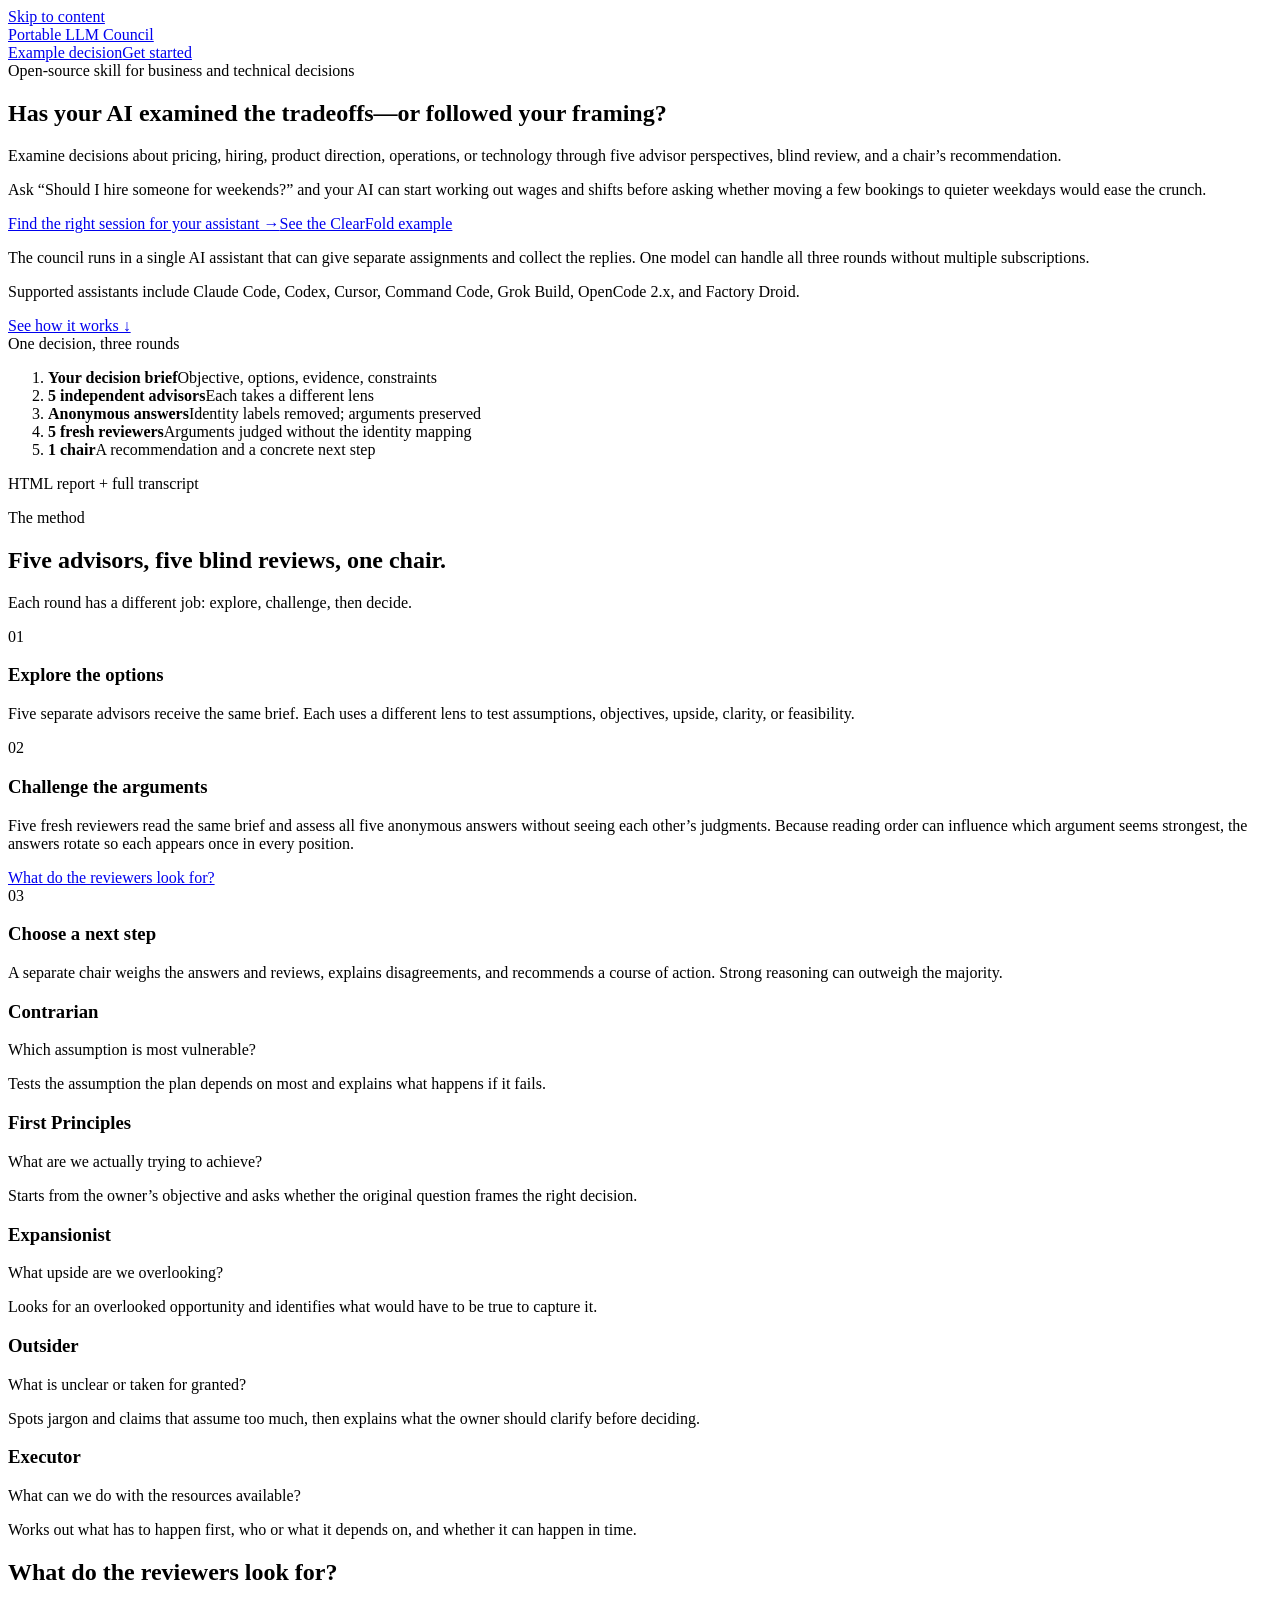
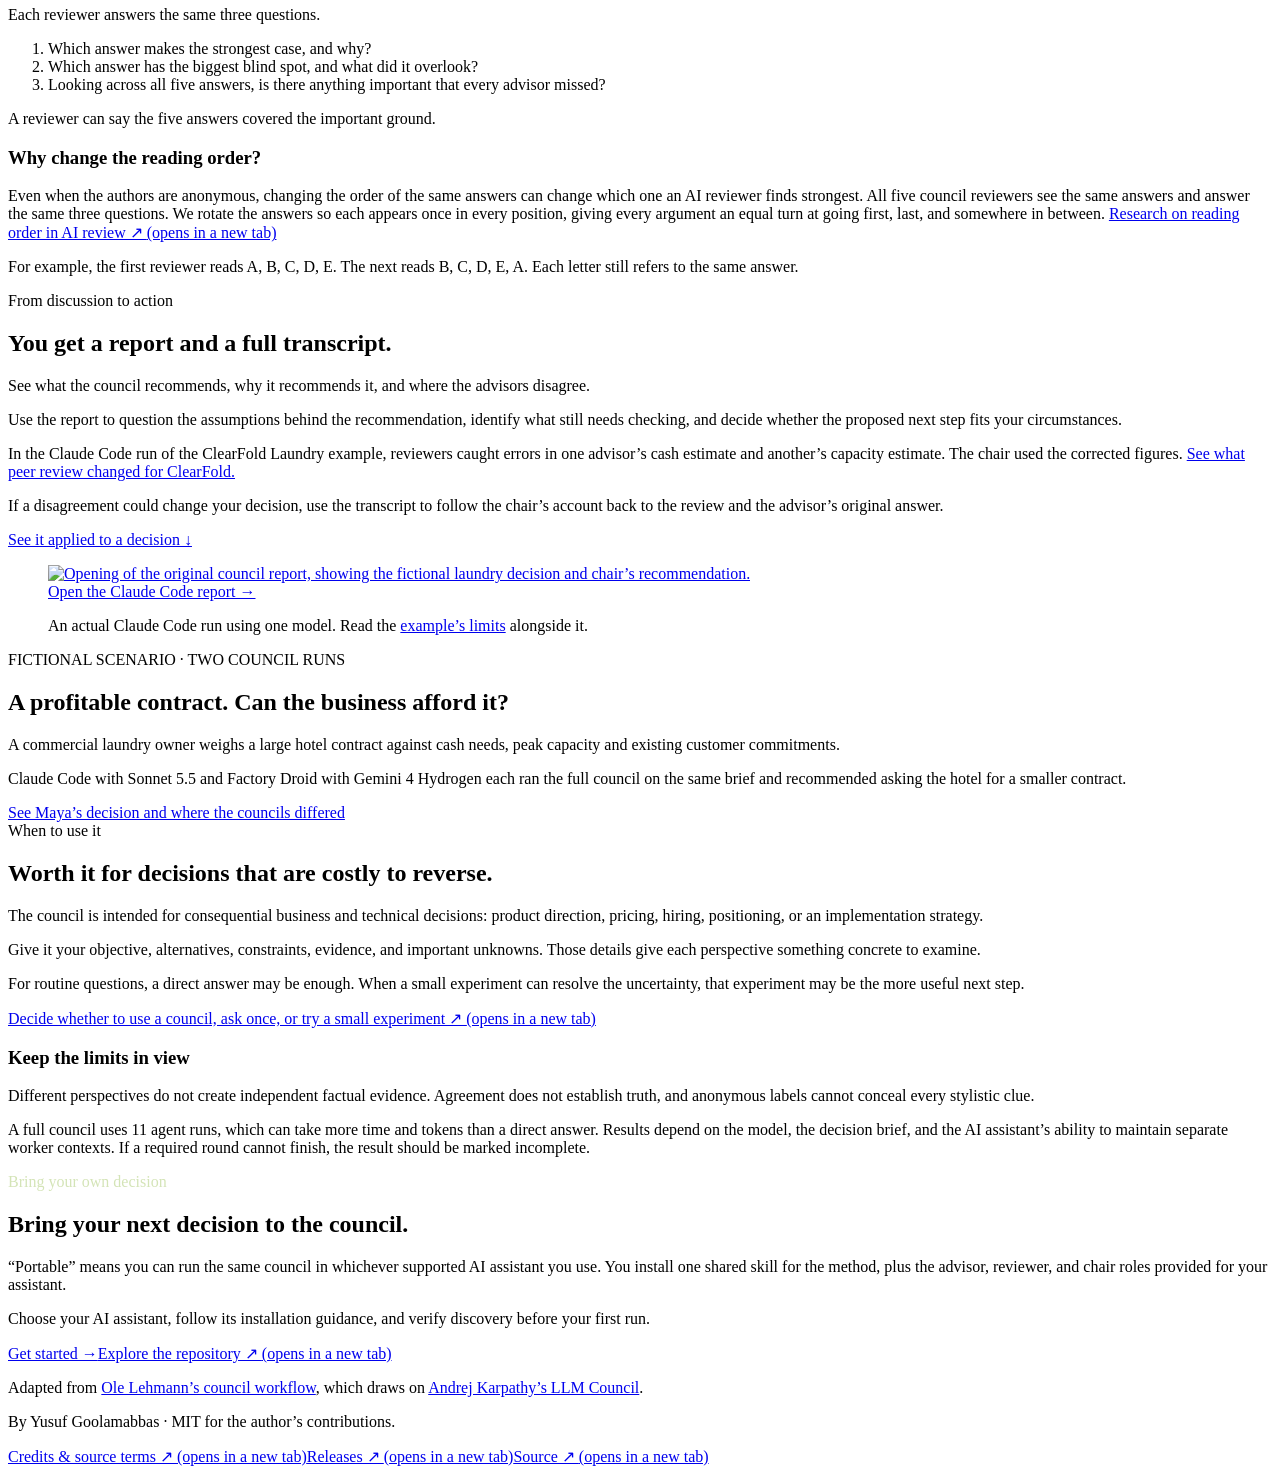
==== commit 3808189a: "Explain what makes the council portable" ====
--- a/site/templates/index.html
+++ b/site/templates/index.html
@@ -67,8 +67,7 @@
 <p>A full council uses 11 agent runs, which can take more time and tokens than a direct answer. Results depend on the model, the decision brief, and the AI assistant’s ability to maintain separate worker contexts. If a required round cannot finish, the result should be marked incomplete.</p></div></section>
 <section class="section"><div class="tagline"><div class="eyebrow" style="color:#d4e4b7">Bring your own decision</div>
 <h2>Bring your next decision to the council.</h2>
-<p>Portable LLM Council combines one shared skill with native agent definitions for Codex, Cursor, Command Code, Grok Build, OpenCode 2.x, Factory Droid, and Claude Code.</p>
-<p>The shared skill defines the method. The native definitions provide the advisor, reviewer, and chair roles for your AI assistant. Together, they make the workflow reusable without having to assemble each assignment yourself.</p>
+<p>“Portable” means you can run the same council in whichever supported AI assistant you use. You install one shared skill for the method, plus the advisor, reviewer, and chair roles provided for your assistant.</p>
 <p>Choose your AI assistant, follow its installation guidance, and verify discovery before your first run.</p>
 <div class="actions"><a class="button" href="get-started/">Get started →</a><a href="https://github.com/goolamabbas/portable-llm-council" target="_blank" rel="noopener noreferrer">Explore the repository ↗ <span class="sr-only">(opens in a new tab)</span></a></div>
 </div></section>
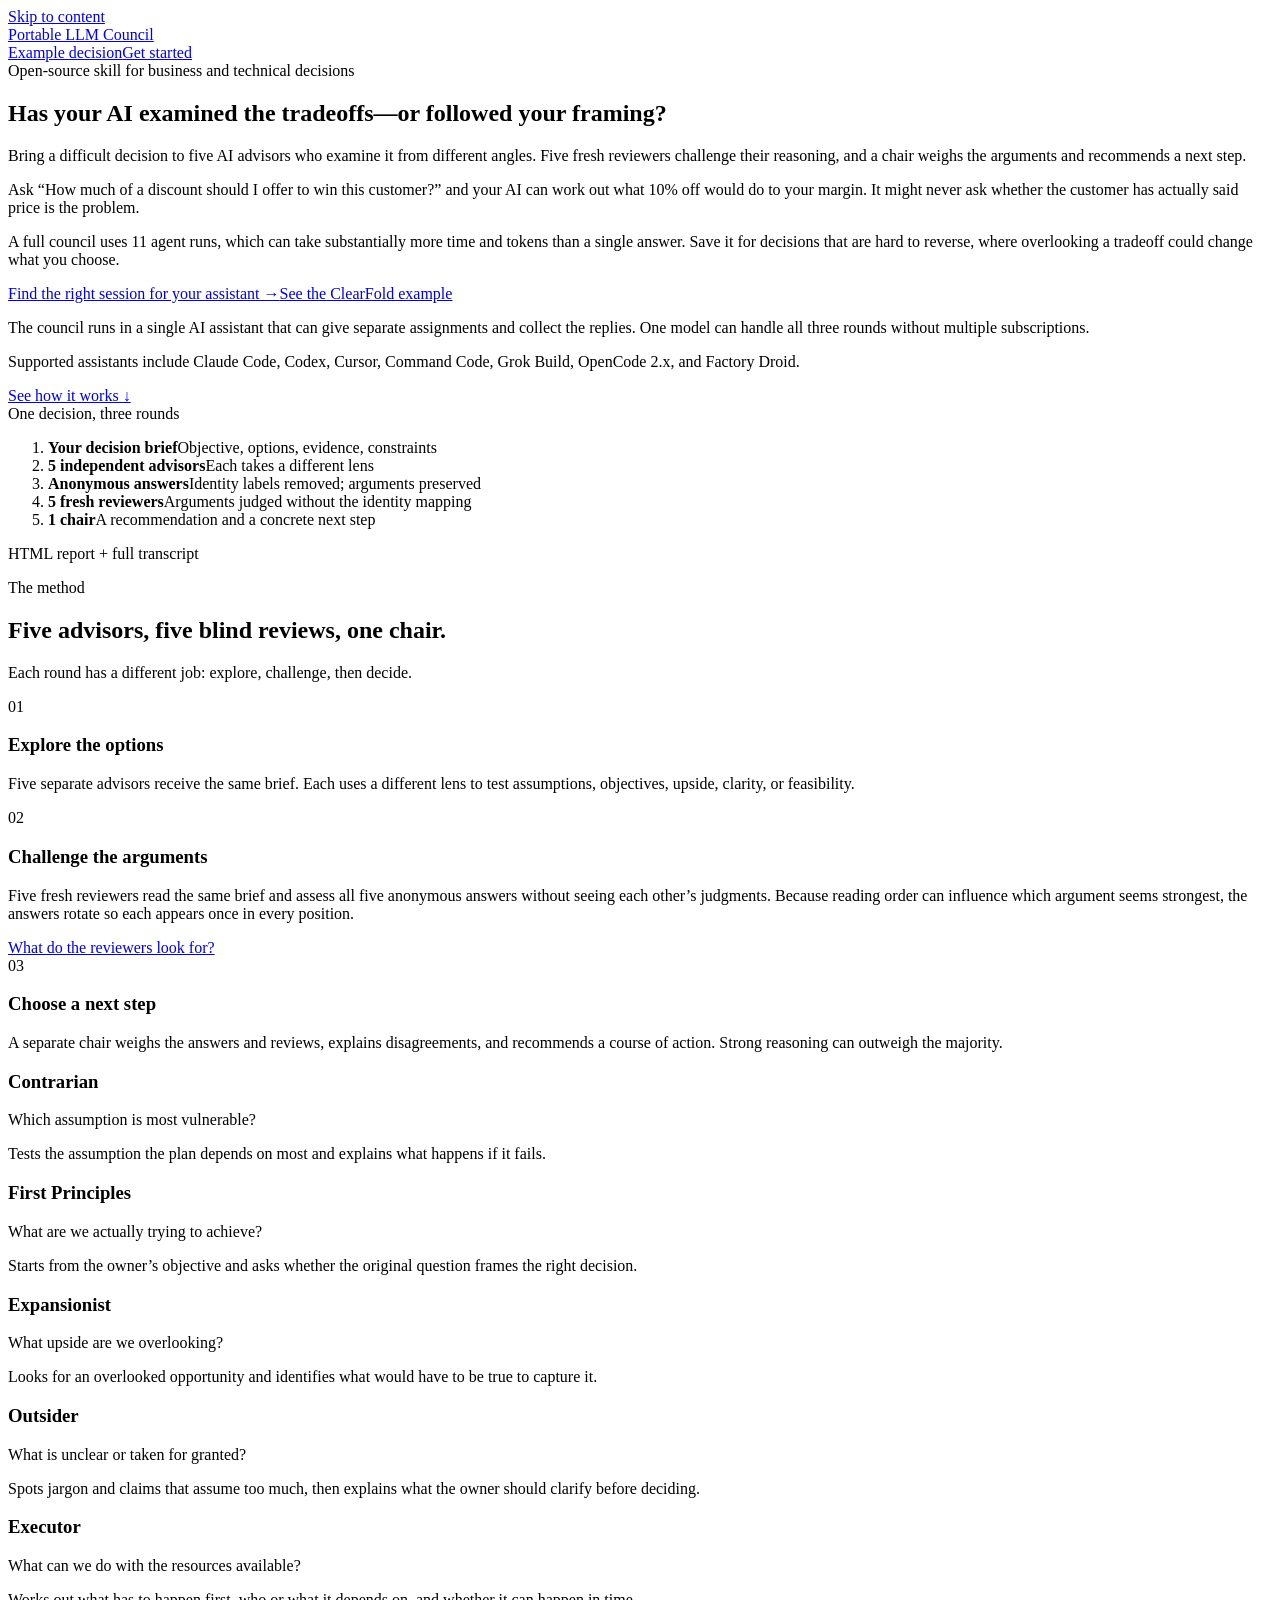
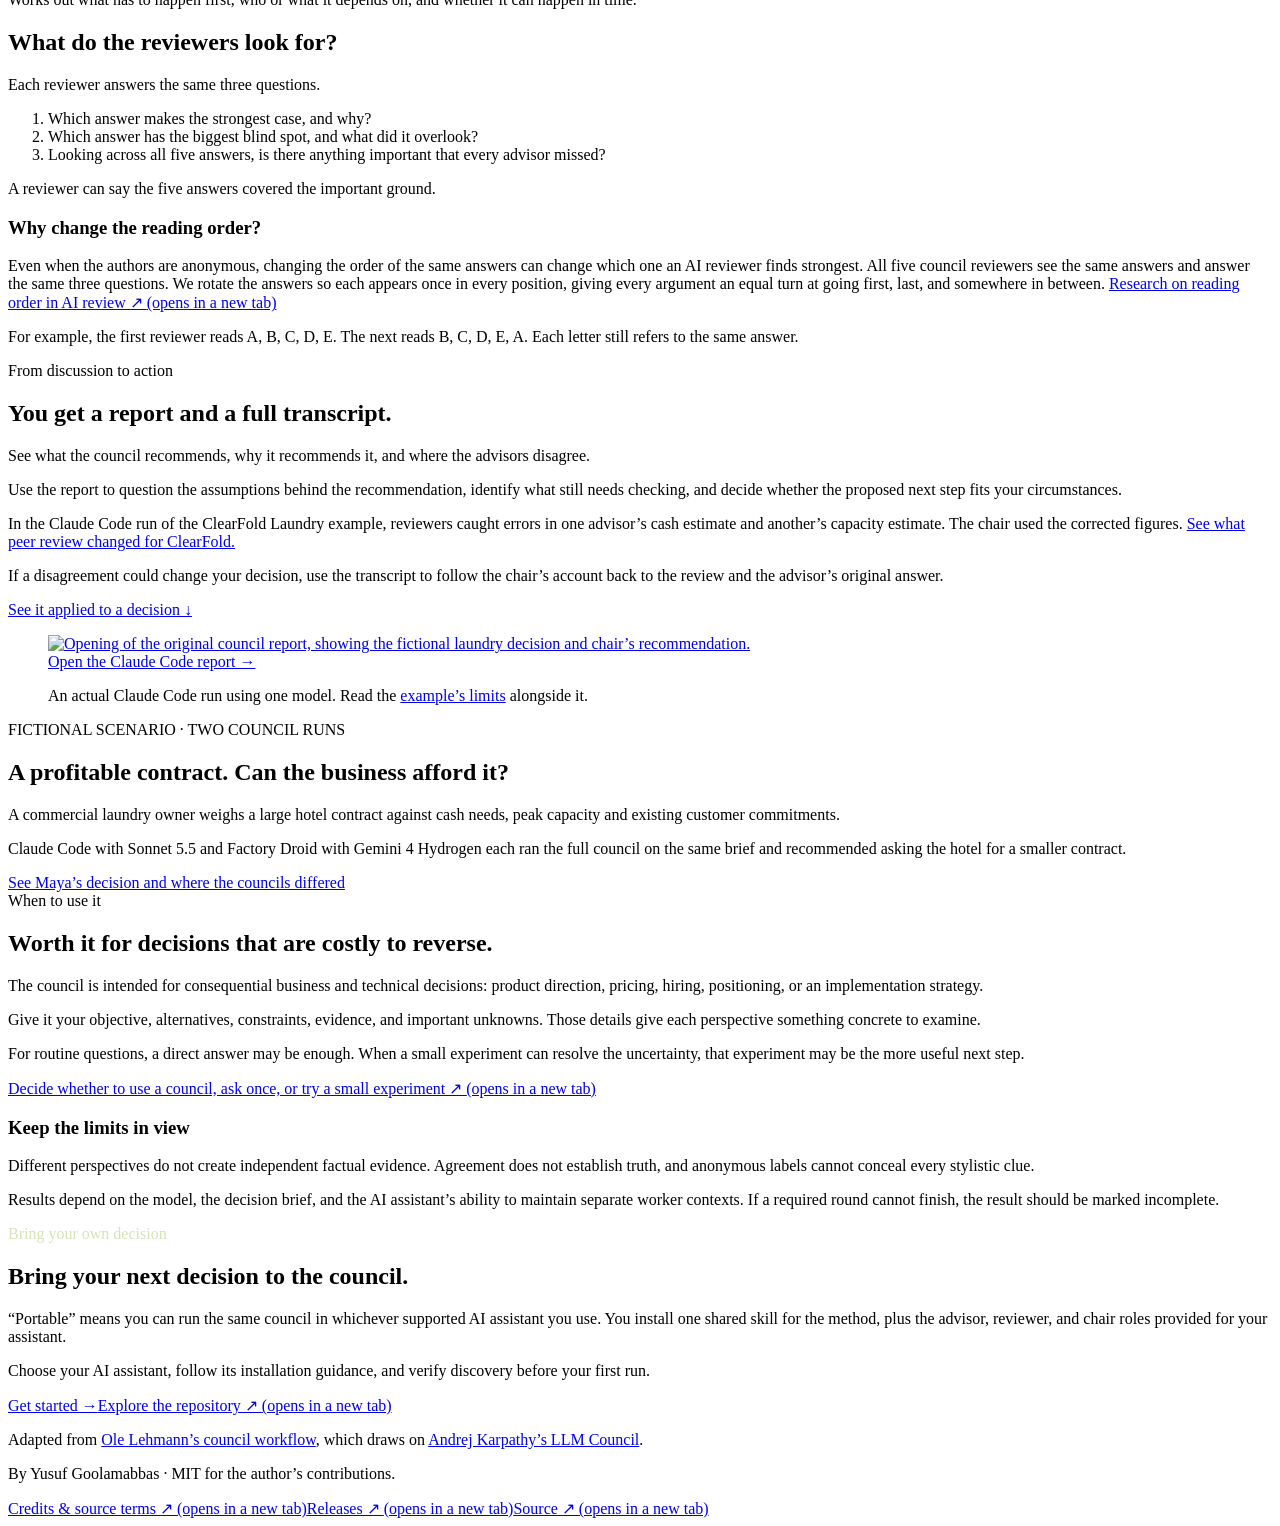
==== commit a715c6bb: "Explain decision framing and council cost in the guide opening" ====
--- a/site/templates/index.html
+++ b/site/templates/index.html
@@ -2,8 +2,9 @@
 <section class="hero hero-grid">
 <div><div class="eyebrow">Open-source skill for business and technical decisions</div>
 <h1 class="rationale-heading">Has your AI examined the tradeoffs—or followed your framing?</h1>
-<p class="lead">Examine decisions about pricing, hiring, product direction, operations, or technology through five advisor perspectives, blind review, and a chair’s recommendation.</p>
-<p>Ask “Should I hire someone for weekends?” and your AI can start working out wages and shifts before asking whether moving a few bookings to quieter weekdays would ease the crunch.</p>
+<p class="lead">Bring a difficult decision to five AI advisors who examine it from different angles. Five fresh reviewers challenge their reasoning, and a chair weighs the arguments and recommends a next step.</p>
+<p>Ask “How much of a discount should I offer to win this customer?” and your AI can work out what 10% off would do to your margin. It might never ask whether the customer has actually said price is the problem.</p>
+<p>A full council uses 11 agent runs, which can take substantially more time and tokens than a single answer. Save it for decisions that are hard to reverse, where overlooking a tradeoff could change what you choose.</p>
 <div class="actions"><a class="button" href="get-started/#choose-session">Find the right session for your assistant →</a><a class="button secondary" href="sample/">See the ClearFold example</a></div>
 <p>The council runs in a single AI assistant that can give separate assignments and collect the replies. One model can handle all three rounds without multiple subscriptions.</p><p class="platforms">Supported assistants include Claude Code, Codex, Cursor, Command Code, Grok Build, OpenCode 2.x, and Factory Droid.</p>
 <a href="#how-it-works">See how it works ↓</a></div>
@@ -64,7 +65,7 @@
 <p>For routine questions, a direct answer may be enough. When a small experiment can resolve the uncertainty, that experiment may be the more useful next step.</p><a href="https://github.com/goolamabbas/portable-llm-council/blob/main/docs/when-to-use.md#is-it-worth-invoking" target="_blank" rel="noopener noreferrer">Decide whether to use a council, ask once, or try a small experiment ↗ <span class="sr-only">(opens in a new tab)</span></a></div>
 <div><h3>Keep the limits in view</h3>
 <p>Different perspectives do not create independent factual evidence. Agreement does not establish truth, and anonymous labels cannot conceal every stylistic clue.</p>
-<p>A full council uses 11 agent runs, which can take more time and tokens than a direct answer. Results depend on the model, the decision brief, and the AI assistant’s ability to maintain separate worker contexts. If a required round cannot finish, the result should be marked incomplete.</p></div></section>
+<p>Results depend on the model, the decision brief, and the AI assistant’s ability to maintain separate worker contexts. If a required round cannot finish, the result should be marked incomplete.</p></div></section>
 <section class="section"><div class="tagline"><div class="eyebrow" style="color:#d4e4b7">Bring your own decision</div>
 <h2>Bring your next decision to the council.</h2>
 <p>“Portable” means you can run the same council in whichever supported AI assistant you use. You install one shared skill for the method, plus the advisor, reviewer, and chair roles provided for your assistant.</p>
